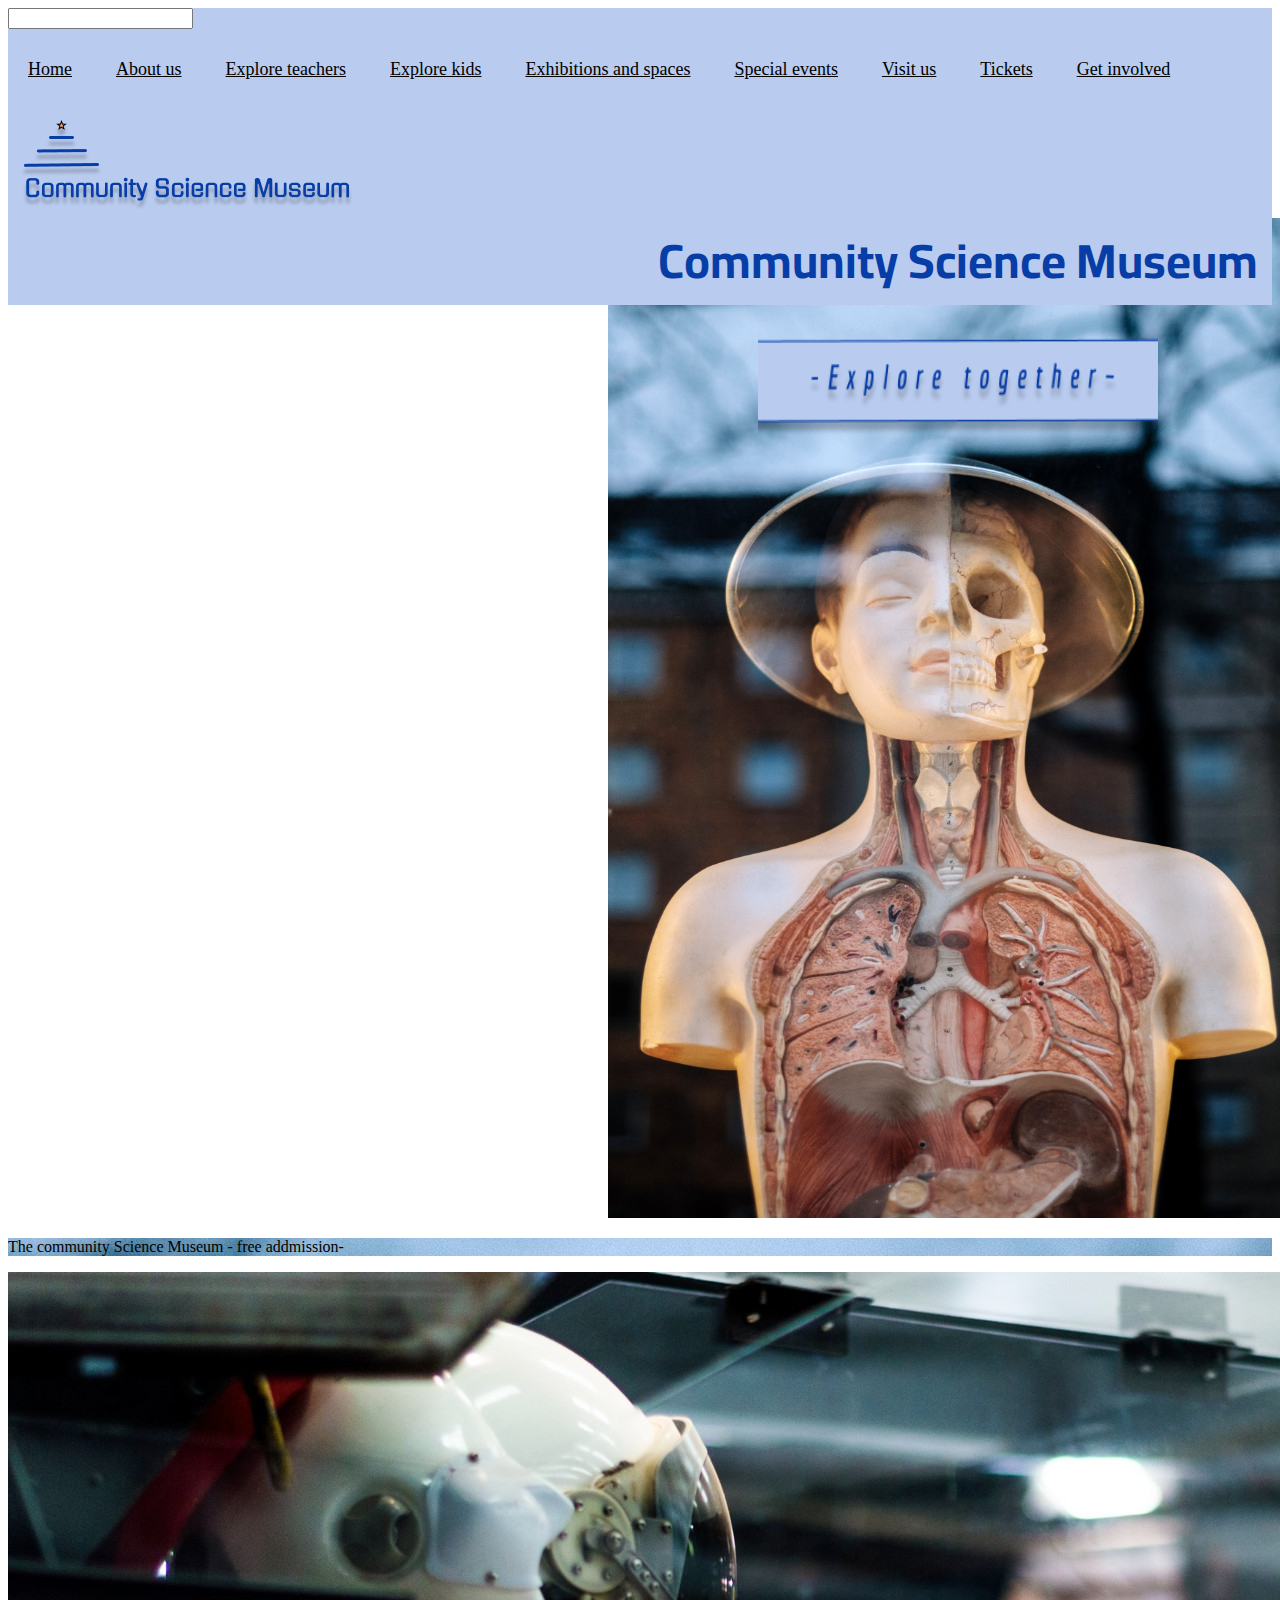
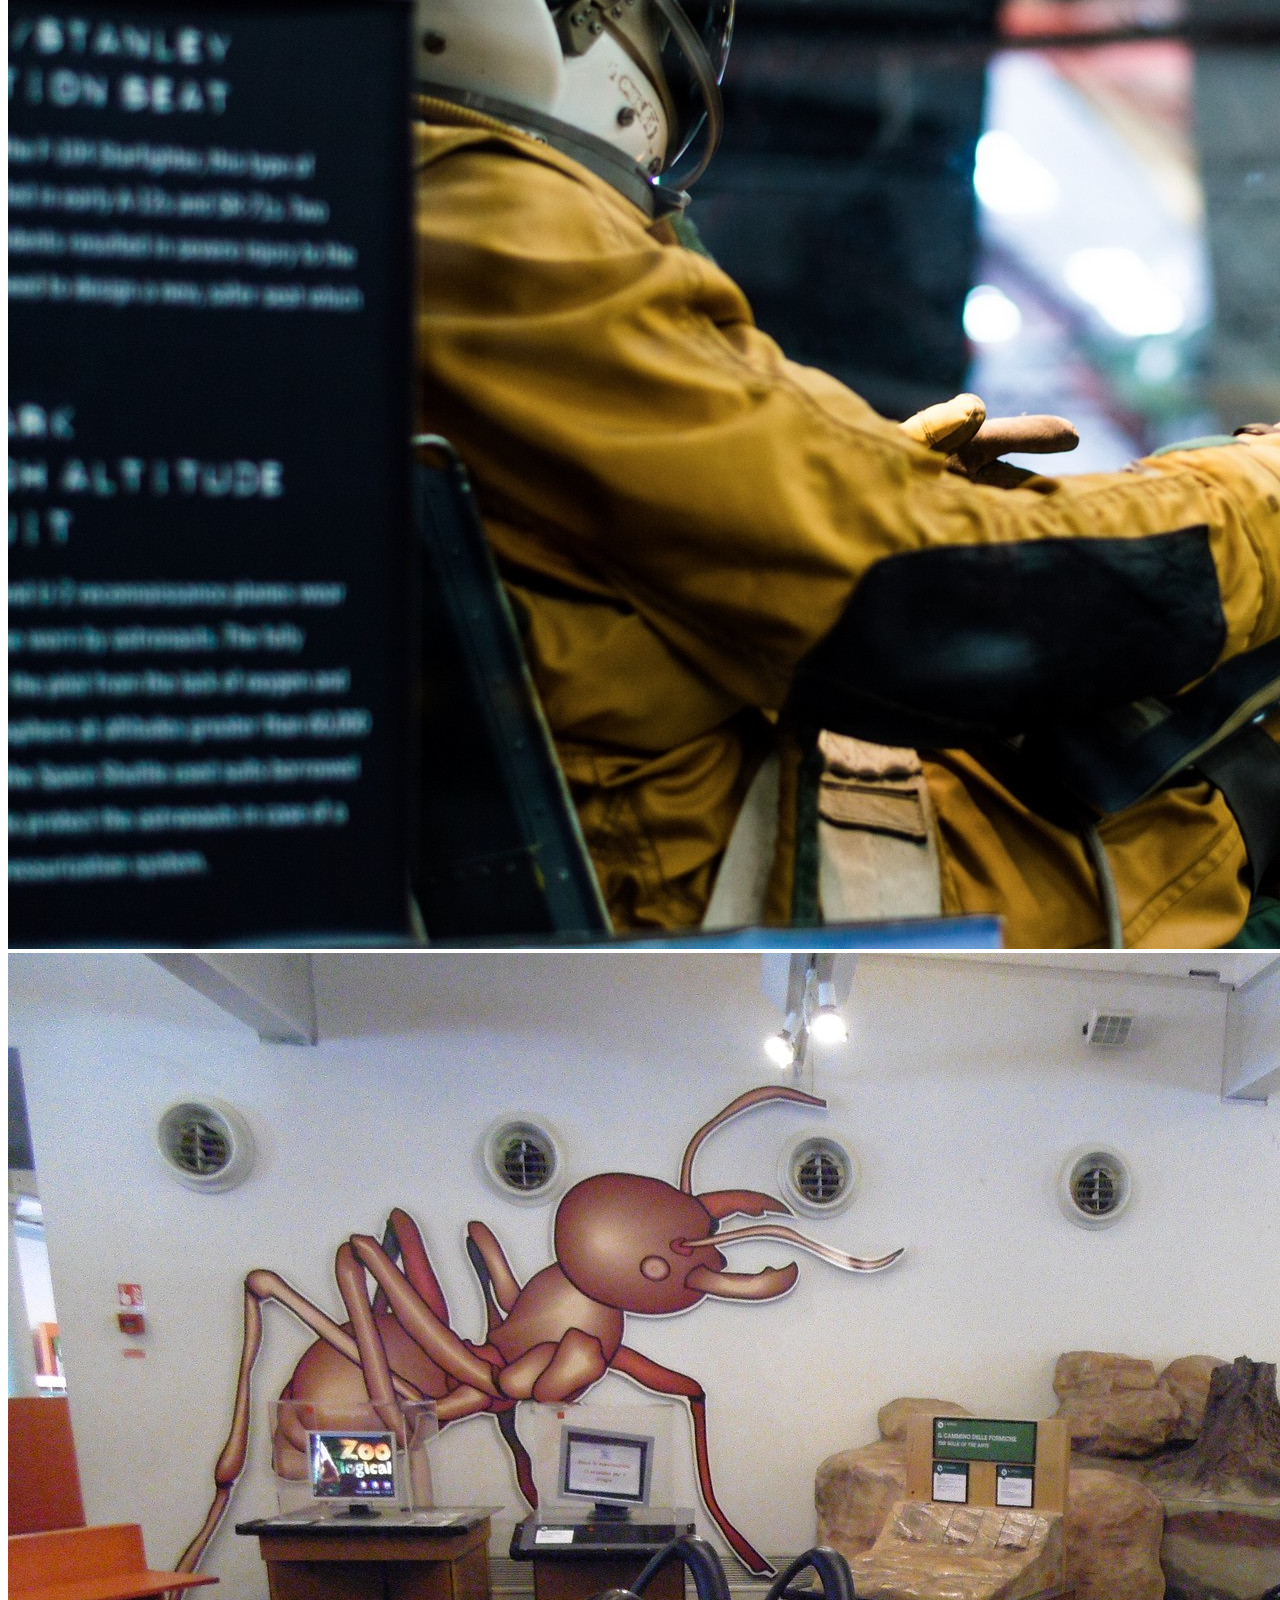
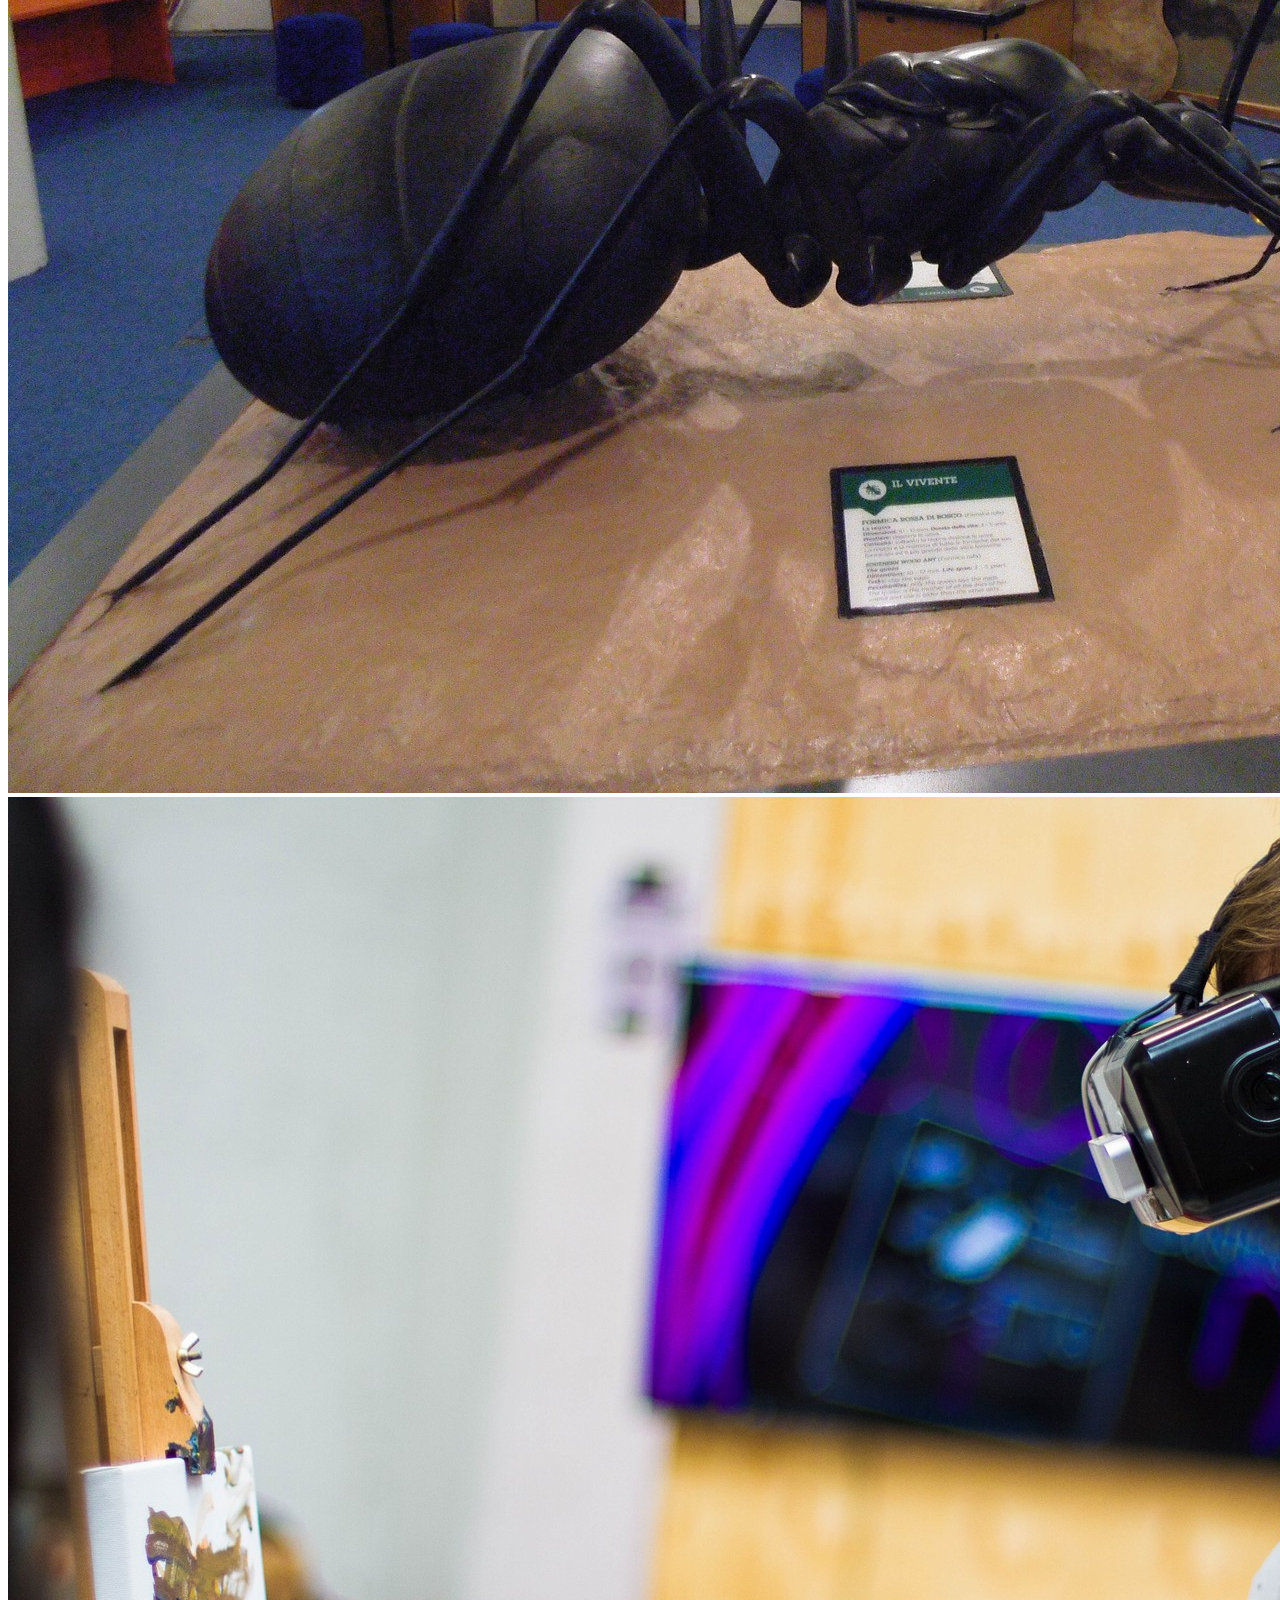
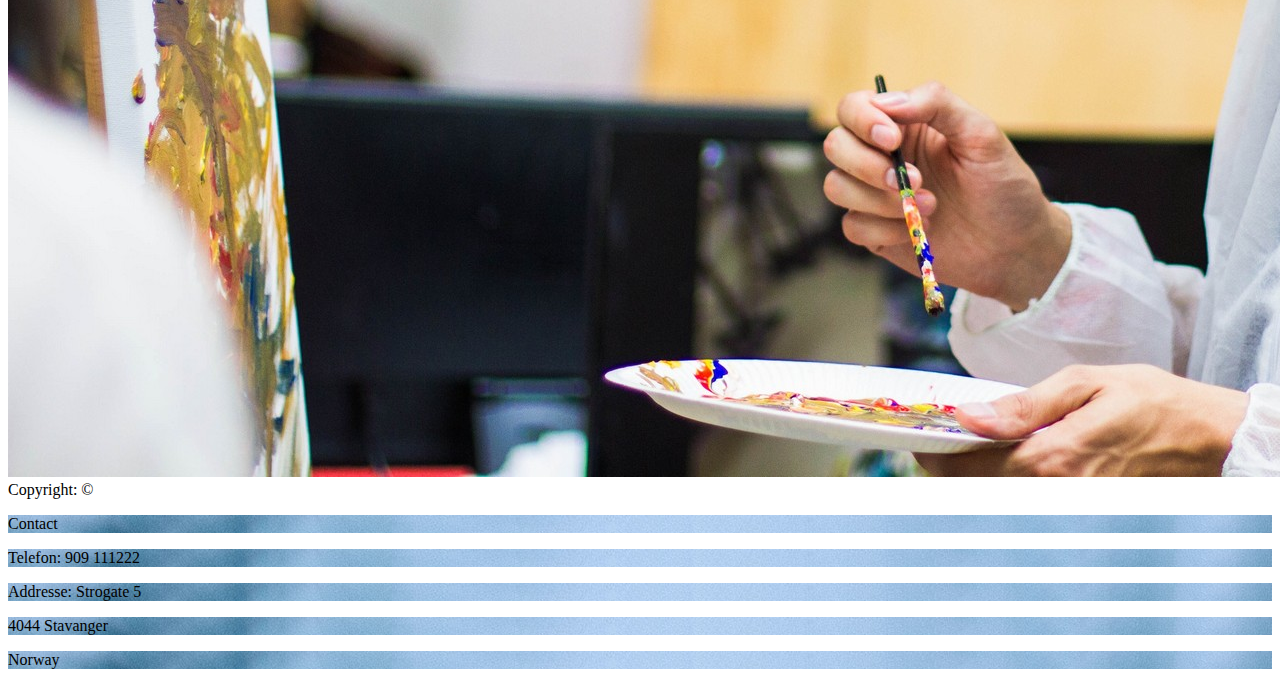
==== index.html @ 62e26b8c "clone to main" ====
<!DOCTYPE html>
<html lang="en">
<head>
    <meta charset="UTF-8"/>
    <meta http-equiv="X-UA-Compatible" content="IE=edge"/>
    <meta name="viewport" content="width=device-width, initial-scale=1.0"/>
    <meta name="discription" content="get information about The community Science Museum"/>
    <link href="css/styles.css" rel="stylesheet"/>
    <link rel="preconnect" href="https://fonts.googleapis.com">
    <link rel="preconnect" href="https://fonts.gstatic.com" crossorigin>
    <link href="https://fonts.googleapis.com/css2?family=Cairo&display=swap" rel="stylesheet">
    
    
    <title>The Community Science Museum</title>
</head>
<body>
    <header>
        <input type="checbox" id menu= "checkbox"/>
        <label for="menu-checkbox" class="hamburger-icon"> <i class="fas fa-bars"></i></label>
        <a href="index.html"></a>
        <nav> 
            <a href="index.html" class="active">Home</a>
            <a href="about.html">About us</a>
            <a href="explore teachers.html">Explore teachers</a>
            <a href="explore kids.html">Explore kids</a>
            <a href="exhibitions.html">Exhibitions and spaces</a>
            <a href="Special events.html">Special events</a>
            <a href="visit.html">Visit us</a>
            <a href="tickets.html">Tickets</a>
            <a href="get involved.html">Get involved</a>
        </nav>    
            <img src="icons/logo text A.png" alt="logo of the museum" class="logo"/>
            <h1>Community Science Museum</h1>
            <img src="icons/eksplore together.png" alt="label with text: Explore together"  class="explore"/>
    </header>
    <main>
        <div class="introductin">
            <img src= "images/homepage.jpg" alt="Scientistic picture of the face and the lungs" class="scientistic"/>
            <p>The community Science Museum - free addmission-</p>
            <img src="images/andrew-ruiz-348421.jpg" alt="sitting astronaut in yellow clothes" class="astronaut"/>
            <img src="images/exhibiton maur.jpg" alt="exhibition of gigant ants" class="maur"/>
            <img src="images/billetto-editorial-334686.jpg" alt="a boy using vr glasses" class="glasses"/>
        </div>
    </main>
    <footer>
            Copyright: &copy;
            <p>Contact</p>
            <p>Telefon: 909 111222</p>
            <p>Addresse: Strogate 5</p>
            <p>4044 Stavanger</p>
            <p>Norway</p>
    </footer>
    
</body>
</html>
---- css/styles.css ----
@font-face {
    font-family: 'Source Serif Pro', serif;
    src: url("fonts/fonts.gstatic.com");
    font-family: 'Cairo', sans-serif;
    src: url("fonts.googleapis.com");
}

h1 {
        font-family: Cairo, Cambria, Cochin, Georgia, Times, 'Times New Roman', sans-serif;
        font-size: 3em;
        color: #073DA7;
        background-color: rgb(185, 203, 238);
        position: relative center;
        margin-top: 0px;
        padding-left: 650px;
        padding-bottom:0px;
}
.explore {
    width: 400px;
    height: 100px;
    margin-top: 0px;
    padding-left: 750px;
    padding-top: 0px;
}

body {
    font-family: source serif pro serif, Georgia, 'Times New Roman', Times, serif;
    font-size: 1 em;
    color: black;
}

.logo {
   margin-bottom:0px;
   background-color:rgb(185, 203, 238);
    
}

#menu-checkbox:checked ~ nav {
    display: block;
}

header {
    position: relative;
    background-color:rgb(185, 203, 238); 
    height: 210px;
    
}


nav {
    position:absolute;
    background-color:rgb(185, 203, 238);
    color:black;
    padding-right: 20px;

}
nav a {
    display: block;
    color:black;
    margin: 30px 20px 30px 20px;
    font-size:large;
   

}
@media  (min-width: 600px) {
    nav{
        display: block;
        position: static;
    }
}
.hamburger-icon {
    display:none;
}
nav a {
    display: inline-block;
}
 
.scientistic {
    background-image:url("../images/homepage.jpg");
    background-repeat: no-repeat;
    width: 700px;
    height: 1000px;
    margin-top: 0px;
    margin-left: 600px;
    
}
p {
    background-image:url("../images/homepage.jpg");
    position: center;
}
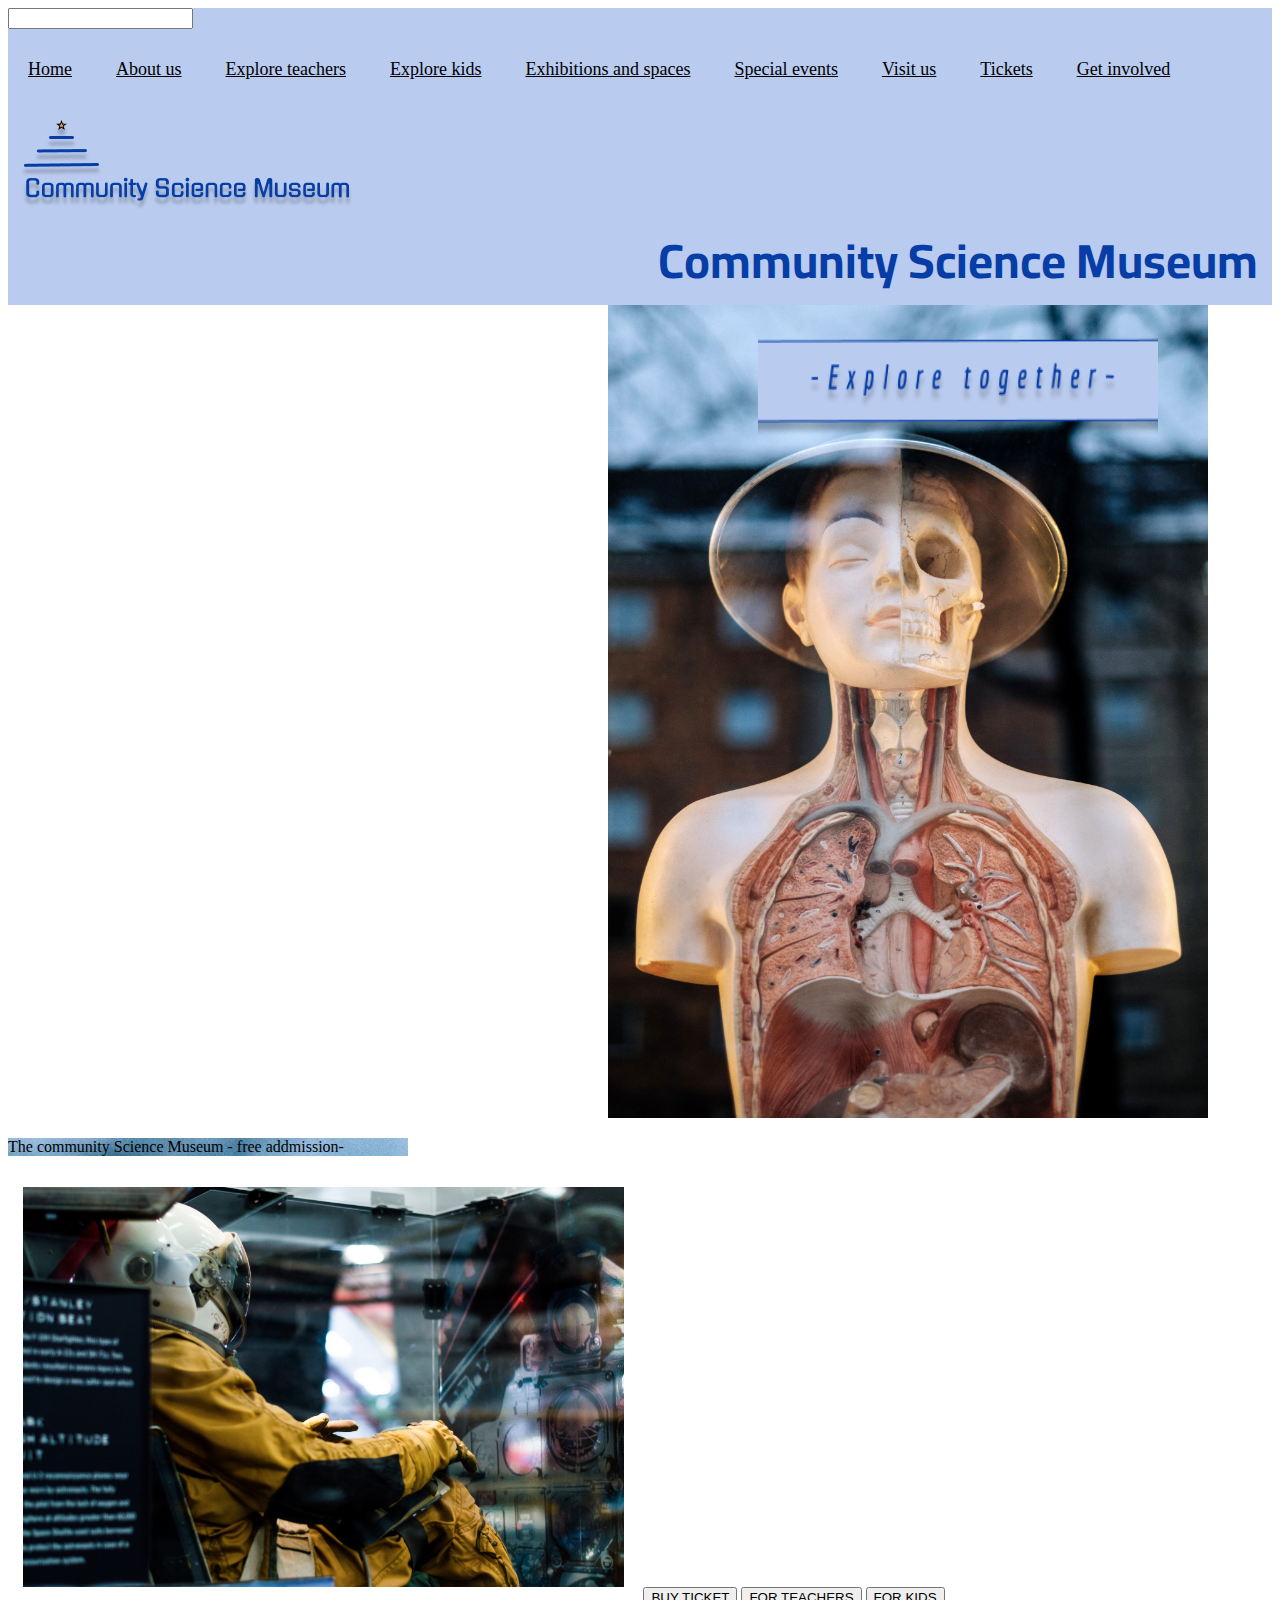
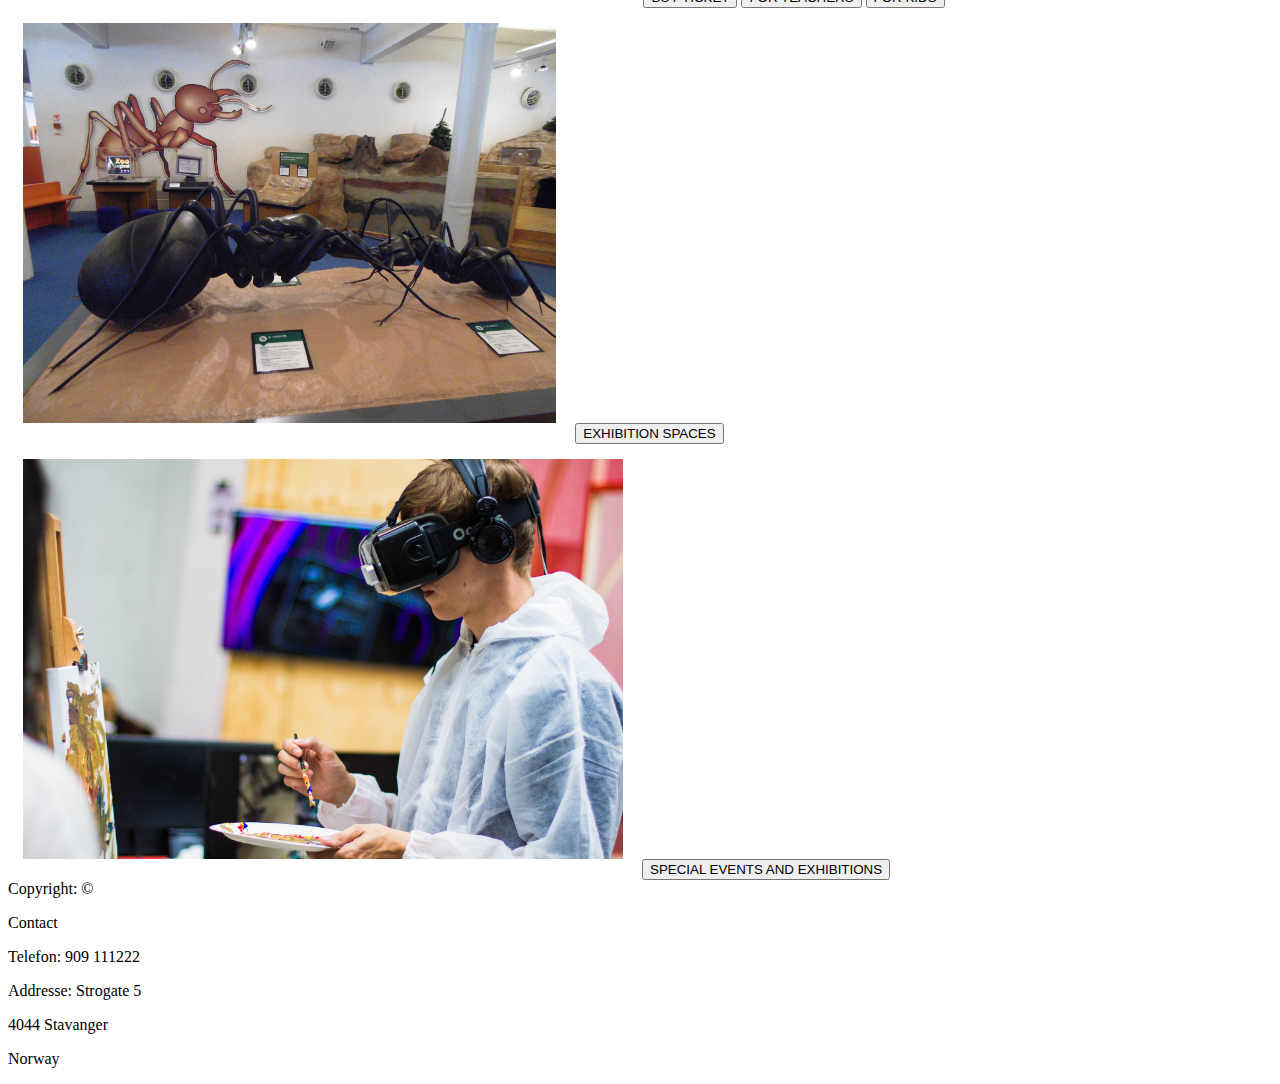
==== commit 5011f7d0: "clone to main" ====
--- a/index.html
+++ b/index.html
@@ -38,17 +38,22 @@
             <img src= "images/homepage.jpg" alt="Scientistic picture of the face and the lungs" class="scientistic"/>
             <p>The community Science Museum - free addmission-</p>
             <img src="images/andrew-ruiz-348421.jpg" alt="sitting astronaut in yellow clothes" class="astronaut"/>
+            <button class="cta">BUY TICKET</button>
+            <button class="cta">FOR TEACHERS</button>
+            <button class="cta">FOR KIDS</button>
             <img src="images/exhibiton maur.jpg" alt="exhibition of gigant ants" class="maur"/>
+            <button class="cta">EXHIBITION SPACES</button>
             <img src="images/billetto-editorial-334686.jpg" alt="a boy using vr glasses" class="glasses"/>
+            <button class="cta">SPECIAL EVENTS AND EXHIBITIONS</button>
         </div>
     </main>
-    <footer>
+    <footer >
             Copyright: &copy;
-            <p>Contact</p>
-            <p>Telefon: 909 111222</p>
-            <p>Addresse: Strogate 5</p>
-            <p>4044 Stavanger</p>
-            <p>Norway</p>
+            <p class="footer">Contact</p>
+            <p class="footer">Telefon: 909 111222</p>
+            <p class="footer">Addresse: Strogate 5</p>
+            <p class="footer">4044 Stavanger</p>
+            <p class="footer">Norway</p>
     </footer>
     
 </body>
--- a/css/styles.css
+++ b/css/styles.css
@@ -43,6 +43,7 @@
     position: relative;
     background-color:rgb(185, 203, 238); 
     height: 210px;
+    margin-bottom: 0%;
     
 }
 
@@ -75,16 +76,46 @@
     display: inline-block;
 }
  
-.scientistic {
+
+ .scientistic {
     background-image:url("../images/homepage.jpg");
     background-repeat: no-repeat;
-    width: 700px;
-    height: 1000px;
+    max-width: 600px;
+    max-height:900px;
     margin-top: 0px;
     margin-left: 600px;
     
 }
+
+
 p {
     background-image:url("../images/homepage.jpg");
-    position: center;
+    position:center;
+    max-width:400px;
+    max-height:700px;
+}
+
+.astronaut {
+    background-image:"../images/andrew-ruiz-348421.jpg";
+    max-height: 400px;
+    background-repeat: no-repeat;
+    margin: 15px;
+}
+
+.maur {
+    background-image:"../images/exhibiton maur.jpg";
+    max-height: 400px;
+    background-repeat: no-repeat;
+    margin: 15px;
+}
+
+
+.glasses {
+    background-image:"../images/billetto-editorial-334686.jpg";
+    max-height: 400px;
+    background-repeat: no-repeat;
+    margin: 15px;
+}
+.footer{
+    background-image: none;
 }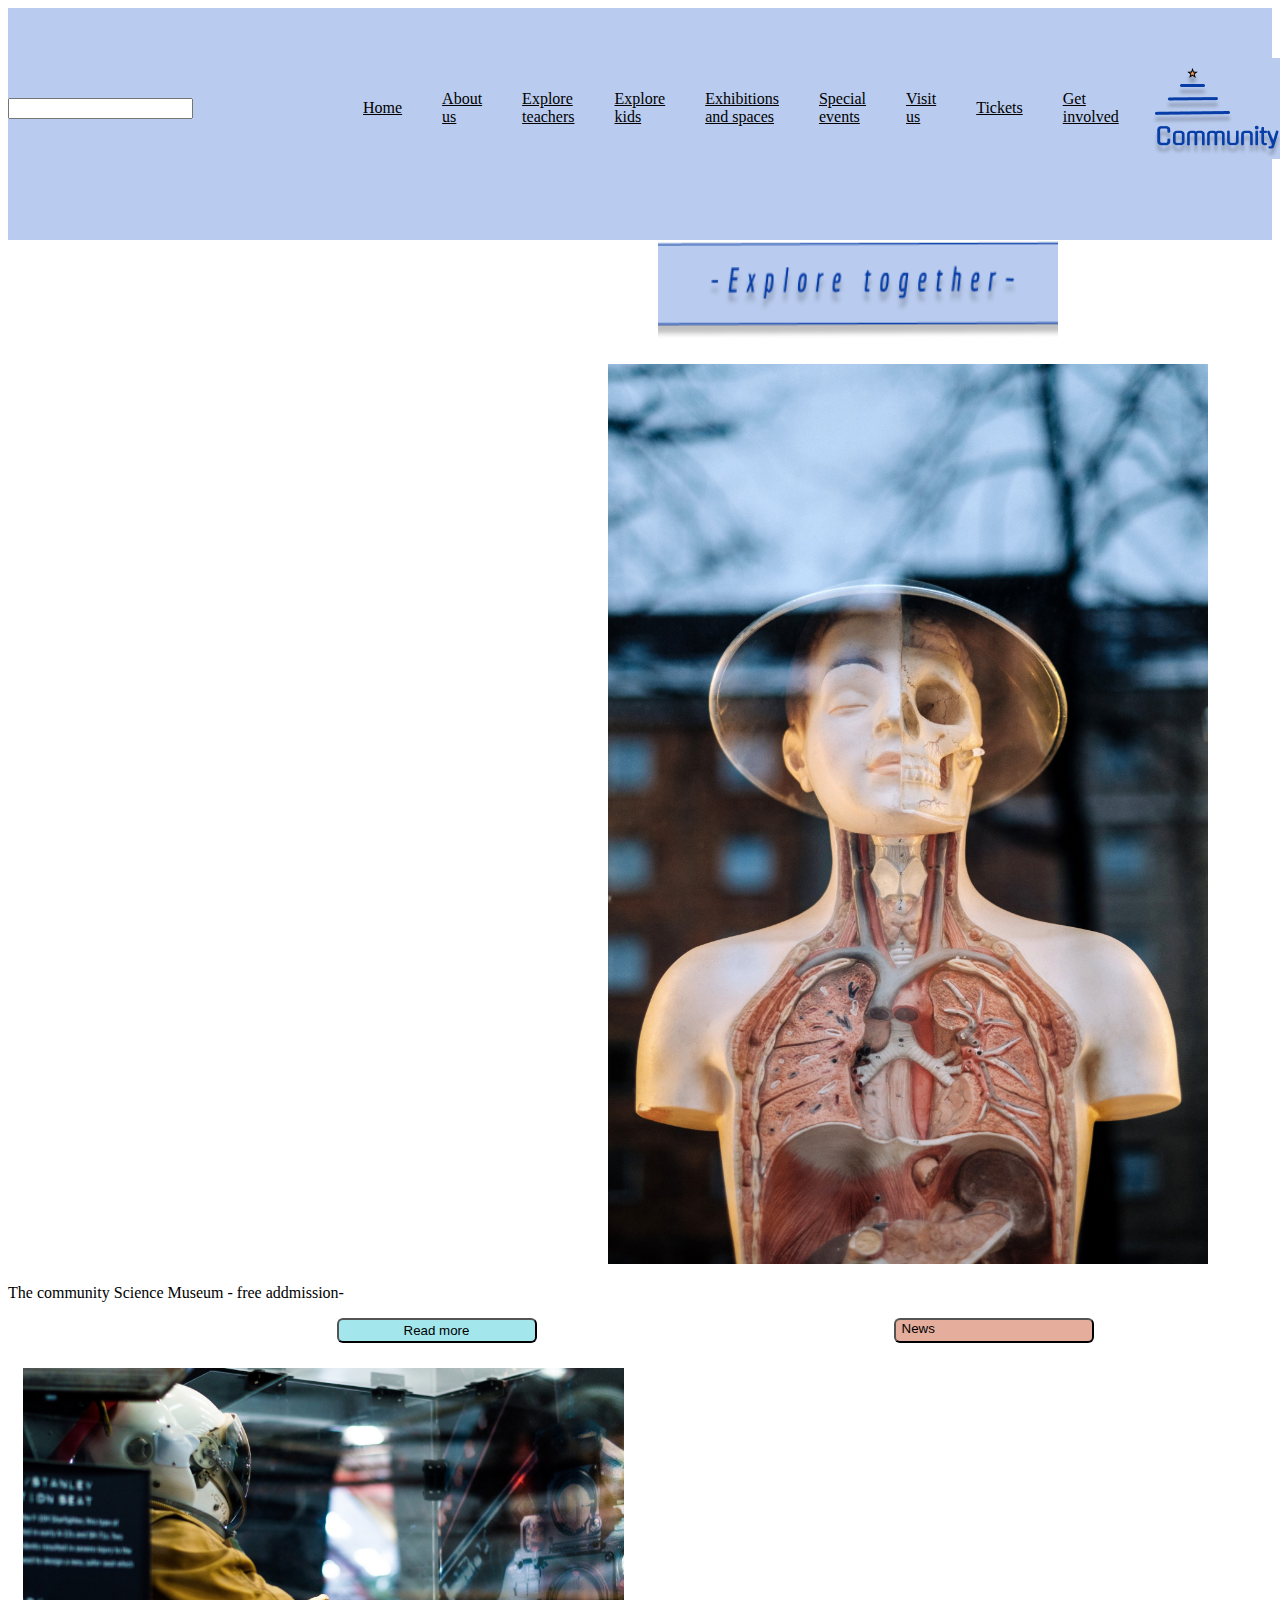
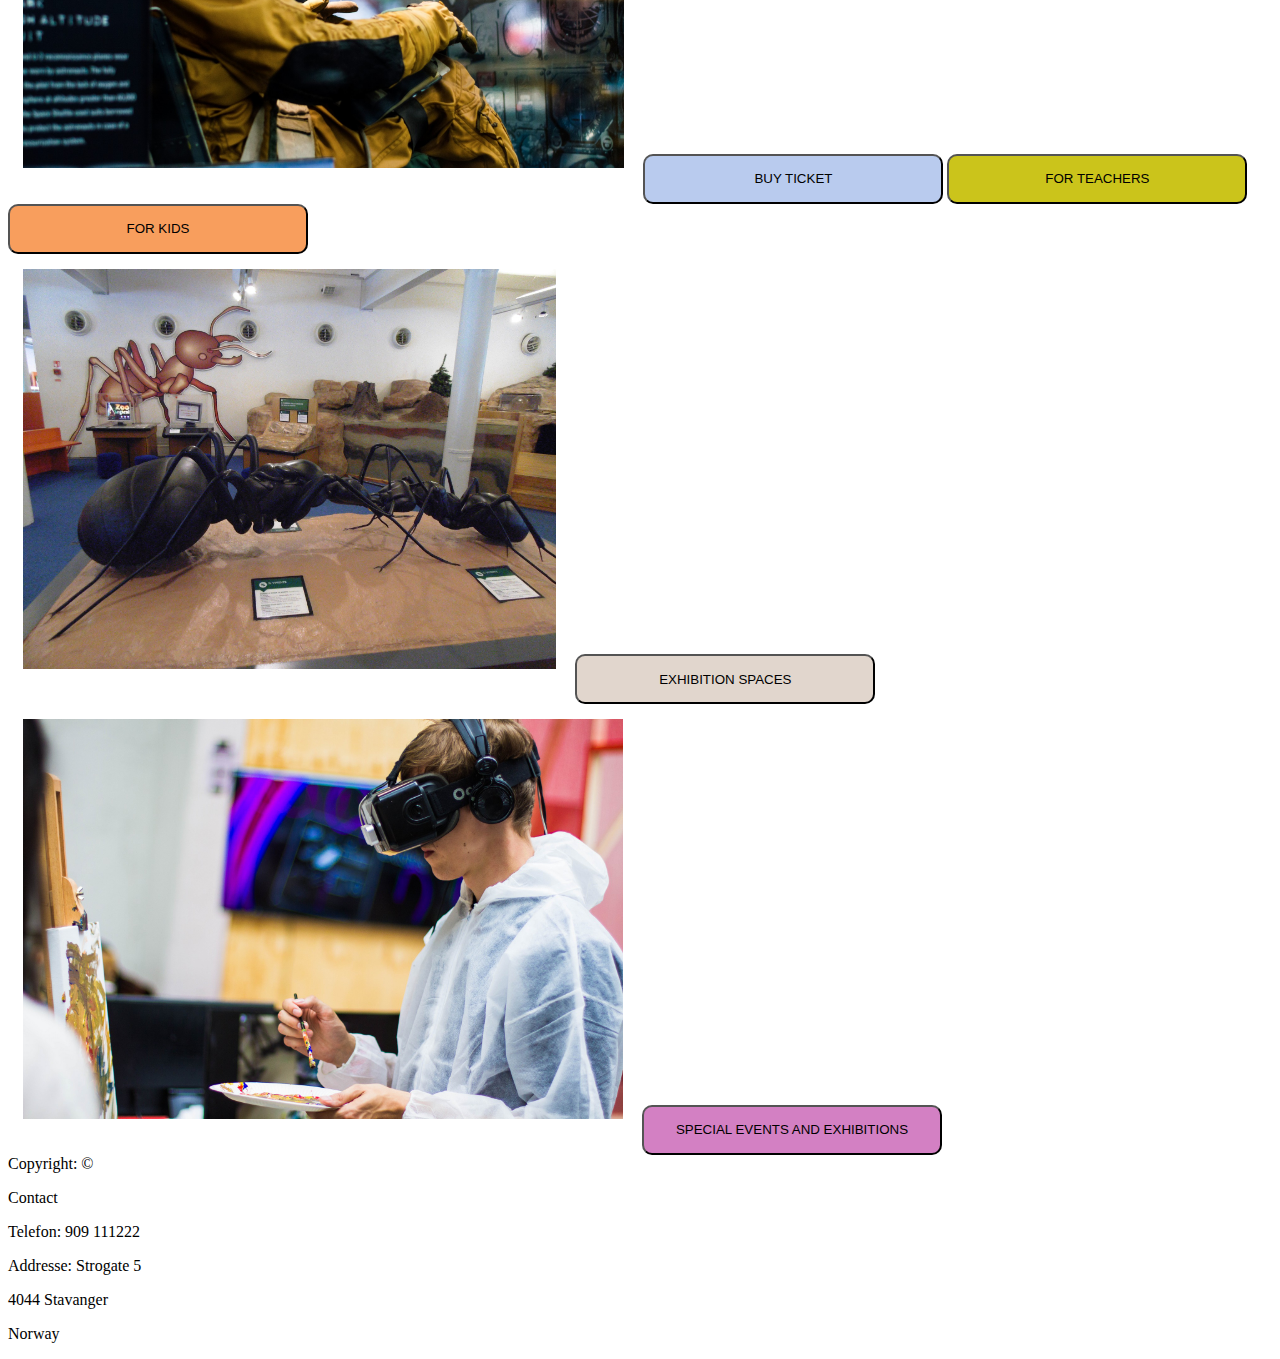
==== commit dbea27e7: "clone to main" ====
--- a/index.html
+++ b/index.html
@@ -9,8 +9,6 @@
     <link rel="preconnect" href="https://fonts.googleapis.com">
     <link rel="preconnect" href="https://fonts.gstatic.com" crossorigin>
     <link href="https://fonts.googleapis.com/css2?family=Cairo&display=swap" rel="stylesheet">
-    
-    
     <title>The Community Science Museum</title>
 </head>
 <body>
@@ -31,21 +29,33 @@
         </nav>    
             <img src="icons/logo text A.png" alt="logo of the museum" class="logo"/>
             <h1>Community Science Museum</h1>
-            <img src="icons/eksplore together.png" alt="label with text: Explore together"  class="explore"/>
     </header>
     <main>
-        <div class="introductin">
+        <section class="container">
+            <img src="icons/eksplore together.png" alt="label with text: Explore together"  class="explore"/>
+            <div class="item higher-item">
             <img src= "images/homepage.jpg" alt="Scientistic picture of the face and the lungs" class="scientistic"/>
             <p>The community Science Museum - free addmission-</p>
-            <img src="images/andrew-ruiz-348421.jpg" alt="sitting astronaut in yellow clothes" class="astronaut"/>
-            <button class="cta">BUY TICKET</button>
-            <button class="cta">FOR TEACHERS</button>
-            <button class="cta">FOR KIDS</button>
-            <img src="images/exhibiton maur.jpg" alt="exhibition of gigant ants" class="maur"/>
-            <button class="cta">EXHIBITION SPACES</button>
-            <img src="images/billetto-editorial-334686.jpg" alt="a boy using vr glasses" class="glasses"/>
-            <button class="cta">SPECIAL EVENTS AND EXHIBITIONS</button>
-        </div>
+        <nav>
+            <button a href="about.html" class="read-button">Read more</button>
+            <button a href="Special events.html"class="news-button">News</button>
+        </nav>
+            </div>
+            <div class="item">
+                <img src="images/andrew-ruiz-348421.jpg" alt="sitting astronaut in yellow clothes" class="astronaut"/>
+                <button class="ticket-button">BUY TICKET</button>
+                <button class="teacher-button">FOR TEACHERS</button>
+                <button class="kids-button">FOR KIDS</button>
+            </div>
+            <div class="item">
+                <img src="images/exhibiton maur.jpg" alt="exhibition of gigant ants" class="maur"/>
+                <button class="exhibition-button">EXHIBITION SPACES</button>
+            </div>
+            <div class="item">
+                <img src="images/billetto-editorial-334686.jpg" alt="a boy using vr glasses" class="glasses"/>
+                <button class="events-button">SPECIAL EVENTS AND EXHIBITIONS</button>
+            </div>
+        </section>
     </main>
     <footer >
             Copyright: &copy;
--- a/css/styles.css
+++ b/css/styles.css
@@ -5,23 +5,7 @@
     src: url("fonts.googleapis.com");
 }
 
-h1 {
-        font-family: Cairo, Cambria, Cochin, Georgia, Times, 'Times New Roman', sans-serif;
-        font-size: 3em;
-        color: #073DA7;
-        background-color: rgb(185, 203, 238);
-        position: relative center;
-        margin-top: 0px;
-        padding-left: 650px;
-        padding-bottom:0px;
-}
-.explore {
-    width: 400px;
-    height: 100px;
-    margin-top: 0px;
-    padding-left: 750px;
-    padding-top: 0px;
-}
+
 
 body {
     font-family: source serif pro serif, Georgia, 'Times New Roman', Times, serif;
@@ -30,8 +14,8 @@
 }
 
 .logo {
-   margin-bottom:0px;
-   background-color:rgb(185, 203, 238);
+    margin-bottom:0px;
+    background-color:rgb(185, 203, 238);
     
 }
 
@@ -40,60 +24,86 @@
 }
 
 header {
-    position: relative;
+    
     background-color:rgb(185, 203, 238); 
-    height: 210px;
-    margin-bottom: 0%;
-    
+    height: 200px;
+    margin-bottom: 0px;
+    display:block flex;
+    align-items: center;
+    padding-bottom: 2em;
 }
 
 
 nav {
-    position:absolute;
-    background-color:rgb(185, 203, 238);
+    position: relative;
     color:black;
-    padding-right: 20px;
-
+    padding-left: 50px;
+    margin-left: 100px;
+    font-size:large bold;
+    
 }
 nav a {
-    display: block;
+    display: inline-block;
     color:black;
     margin: 30px 20px 30px 20px;
-    font-size:large;
-   
-
 }
 @media  (min-width: 600px) {
     nav{
-        display: block;
+        display: block flex;
         position: static;
+        justify-content: space-around;
+        align-items: center;
     }
 }
 .hamburger-icon {
     display:none;
+    
 }
-nav a {
-    display: inline-block;
+#check-box{
+    display: none;
 }
- 
 
- .scientistic {
-    background-image:url("../images/homepage.jpg");
+h1 {
+    font-family: Cairo, Cambria, Cochin, Georgia, Times, 'Times New Roman', sans-serif;
+    font-size: 3em;
+    color: #073DA7;
+    background-color: rgb(185, 203, 238);
+    position: relative center;
+    margin: 0px;
+    margin-bottom: 0px;
+    padding-left: 100px;
+    display:inline;
+
+}
+.explore {
+    width: 400px;
+    height: 100px;
+    margin-top: 0px;
+    margin-bottom: 0px;
+    padding-left: 650px;
+    padding-top: 0px;
+    padding-bottom: 20px;
+    align-items: center;
+   
+    
+    
+}
+
+.scientistic {
+    
     background-repeat: no-repeat;
     max-width: 600px;
     max-height:900px;
     margin-top: 0px;
     margin-left: 600px;
+    padding-top: 0%;
+}
+p {
+    font-size: xx-large bold;
+    position:center;
     
 }
 
-
-p {
-    background-image:url("../images/homepage.jpg");
-    position:center;
-    max-width:400px;
-    max-height:700px;
-}
 
 .astronaut {
     background-image:"../images/andrew-ruiz-348421.jpg";
@@ -118,4 +128,58 @@
 }
 .footer{
     background-image: none;
-}+}
+button {
+    width: 300px;
+    height: 50px;
+    border-radius:10px;
+}
+.ticket-button {
+    background-color:#B9CBEE;
+}
+.teacher-button {
+    background-color:#CBC41B;
+}
+.kids-button {
+    background-color:#F89E5D;
+}
+.exhibition-button {
+    background-color:#E1D6CD;
+}
+.events-button {
+    background-color:#D380C3;
+}
+.news-button {
+    display:flex;
+    background-color:#E4AD9C;
+    width:200px;
+    height:25px;
+    border-radius: 6px;
+}
+.read-button {
+    background-color:#A3E6EC;
+    width:200px;
+    height:25px;
+    border-radius: 6px;
+}
+
+.wrapper {
+    display: grid;
+    grid-template-columns:  1fr  2fr 2fr;
+}
+.itme {
+    flex-direction: column;
+    align-items:center;
+    justify-content: space-between;
+    flex-wrap: nowrap;
+    flex-grow: unset;
+    margin-left: 0px;
+    margin-right: 0px;
+    margin-top: 10px;
+    margin-bottom: 10px;
+}
+.higher-item {
+    margin-top: 0px;
+    margin-bottom:10px;
+    padding-top: 0%;
+}
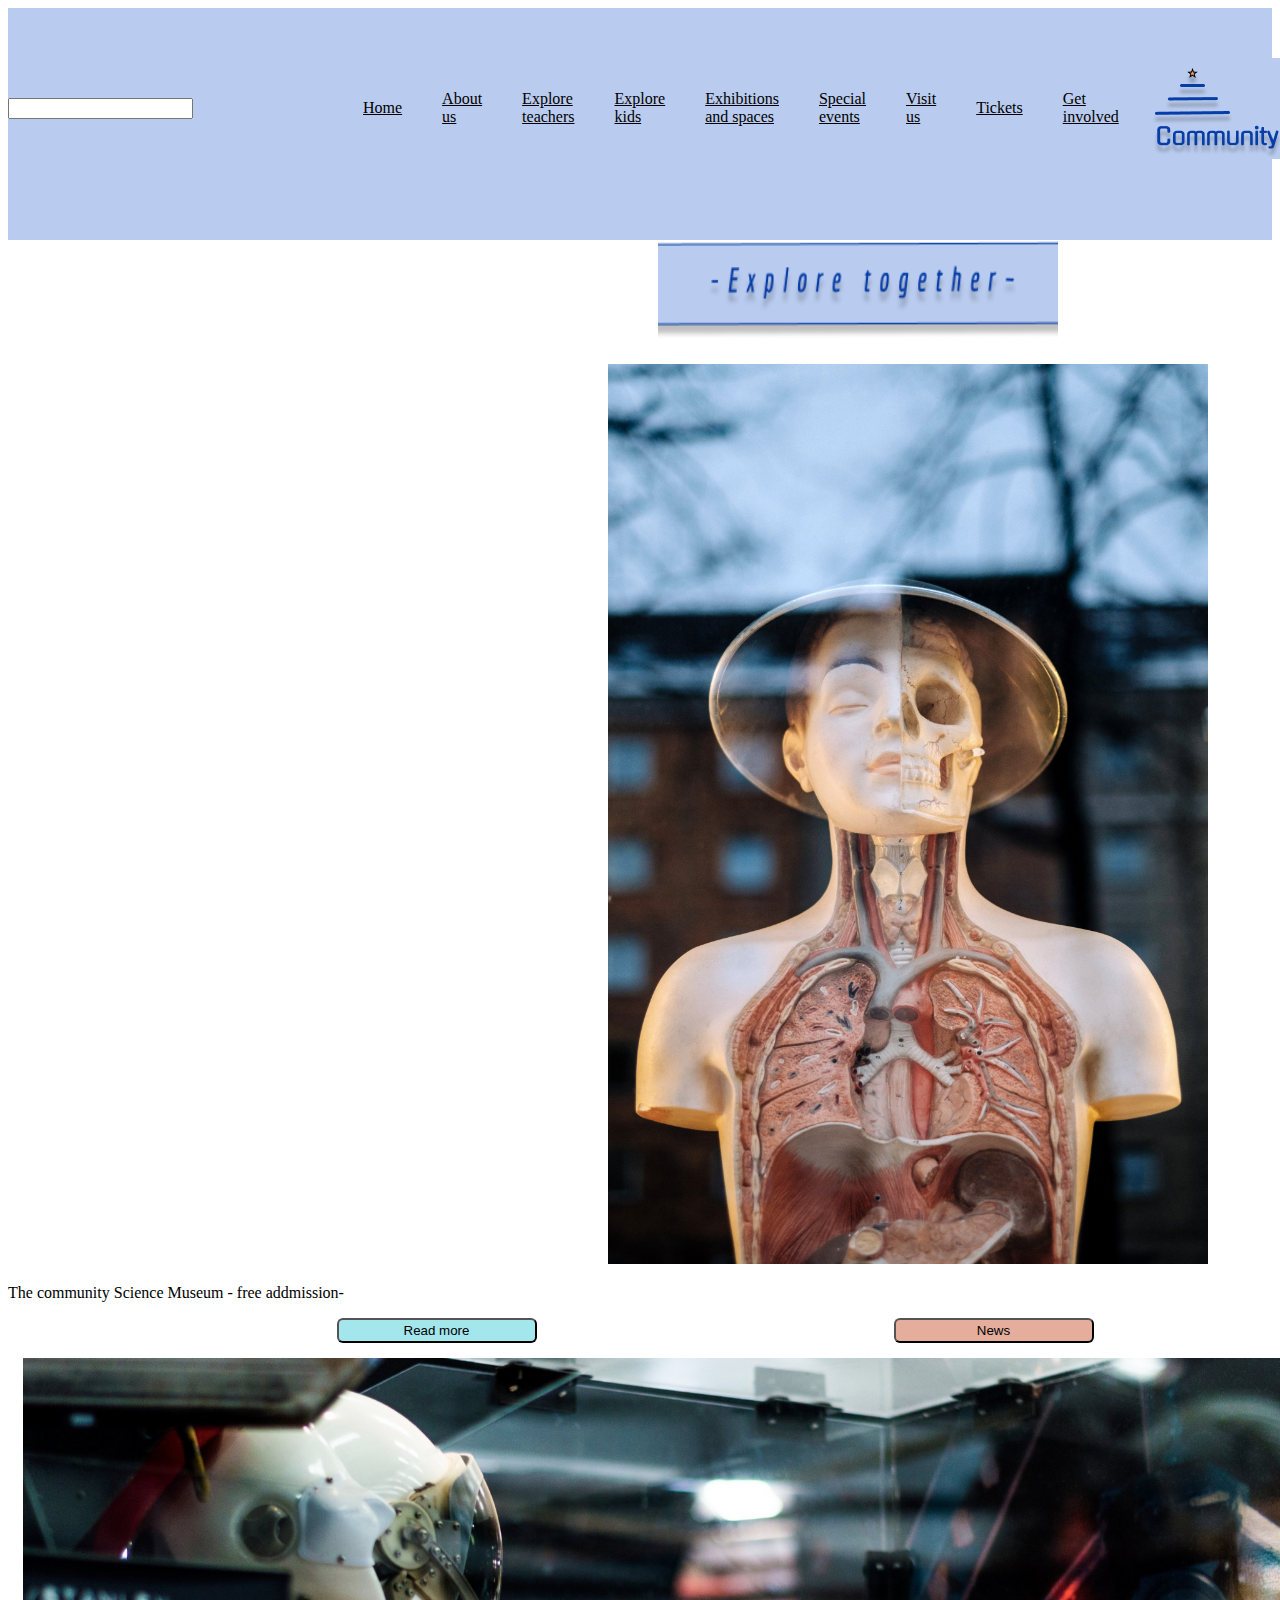
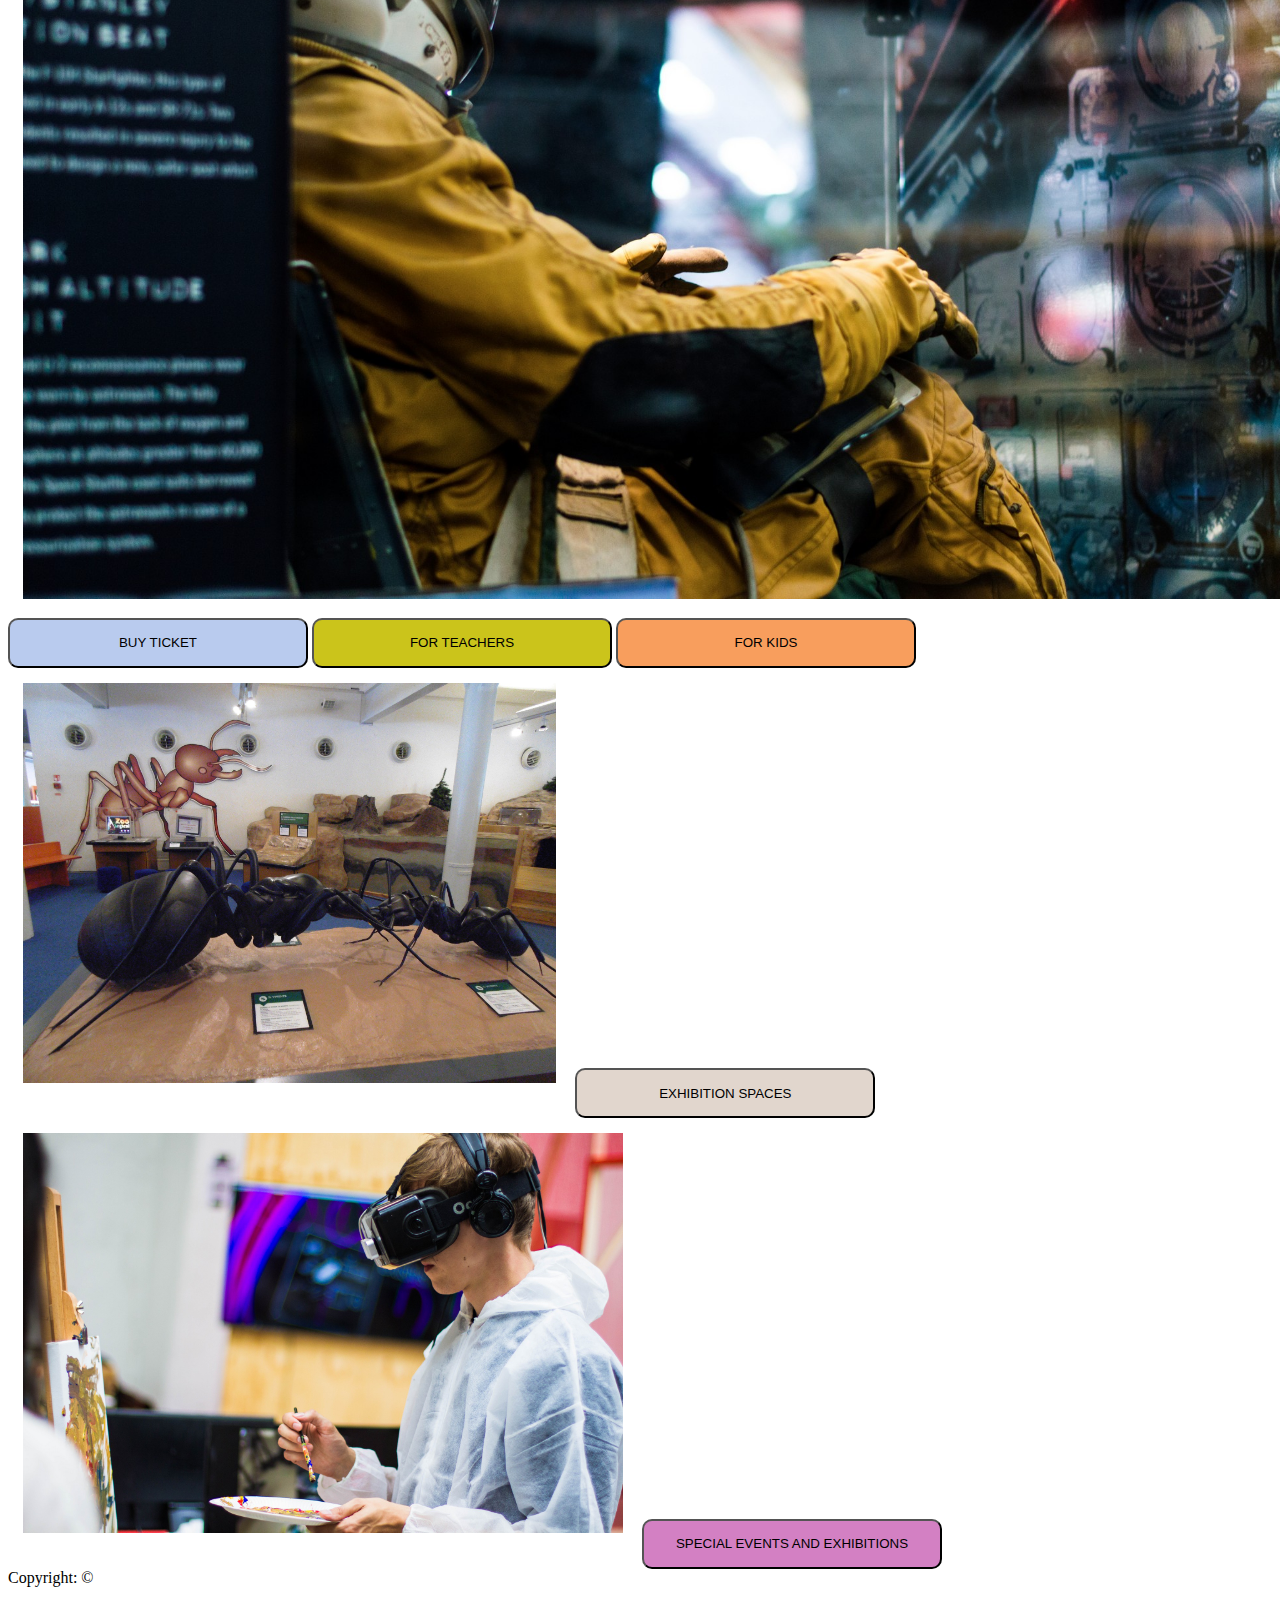
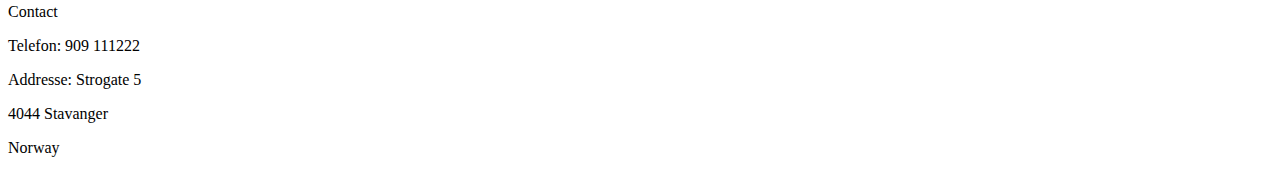
==== commit 7715393f: "clone to main" ====
--- a/index.html
+++ b/index.html
@@ -33,7 +33,7 @@
     <main>
         <section class="container">
             <img src="icons/eksplore together.png" alt="label with text: Explore together"  class="explore"/>
-            <div class="item higher-item">
+            <div class="item">
             <img src= "images/homepage.jpg" alt="Scientistic picture of the face and the lungs" class="scientistic"/>
             <p>The community Science Museum - free addmission-</p>
         <nav>
--- a/css/styles.css
+++ b/css/styles.css
@@ -84,35 +84,32 @@
     padding-top: 0px;
     padding-bottom: 20px;
     align-items: center;
-   
-    
-    
 }
 
+
 .scientistic {
-    
+    width: 600px;
+    height: 900px;
     background-repeat: no-repeat;
-    max-width: 600px;
-    max-height:900px;
     margin-top: 0px;
     margin-left: 600px;
     padding-top: 0%;
-}
-p {
-    font-size: xx-large bold;
-    position:center;
-    
 }
 
 
 .astronaut {
     background-image:"../images/andrew-ruiz-348421.jpg";
-    max-height: 400px;
+    background-size: cover;
+    background-repeat: no-repeat;
+    max-height:min-content;
+    width: 100%;
     background-repeat: no-repeat;
     margin: 15px;
 }
 
 .maur {
+    background-size: cover;
+    background-repeat: no-repeat;
     background-image:"../images/exhibiton maur.jpg";
     max-height: 400px;
     background-repeat: no-repeat;
@@ -121,6 +118,8 @@
 
 
 .glasses {
+    background-size: cover;
+    background-repeat: no-repeat;
     background-image:"../images/billetto-editorial-334686.jpg";
     max-height: 400px;
     background-repeat: no-repeat;
@@ -133,6 +132,7 @@
     width: 300px;
     height: 50px;
     border-radius:10px;
+    
 }
 .ticket-button {
     background-color:#B9CBEE;
@@ -150,13 +150,14 @@
     background-color:#D380C3;
 }
 .news-button {
-    display:flex;
+    text-align:center;
     background-color:#E4AD9C;
     width:200px;
     height:25px;
-    border-radius: 6px;
+    border-radius:6px;
 }
 .read-button {
+    text-align: center;
     background-color:#A3E6EC;
     width:200px;
     height:25px;
@@ -170,9 +171,9 @@
 .itme {
     flex-direction: column;
     align-items:center;
-    justify-content: space-between;
-    flex-wrap: nowrap;
-    flex-grow: unset;
+    justify-content:space-between;
+    flex-wrap:nowrap;
+    flex-grow:unset;
     margin-left: 0px;
     margin-right: 0px;
     margin-top: 10px;
@@ -183,3 +184,16 @@
     margin-bottom:10px;
     padding-top: 0%;
 }
+.museum {
+    height: 300px;
+    min-width: 100%;
+}
+
+
+h2 {
+    background-color:#D380C3;
+    color:black;
+}
+
+   
+    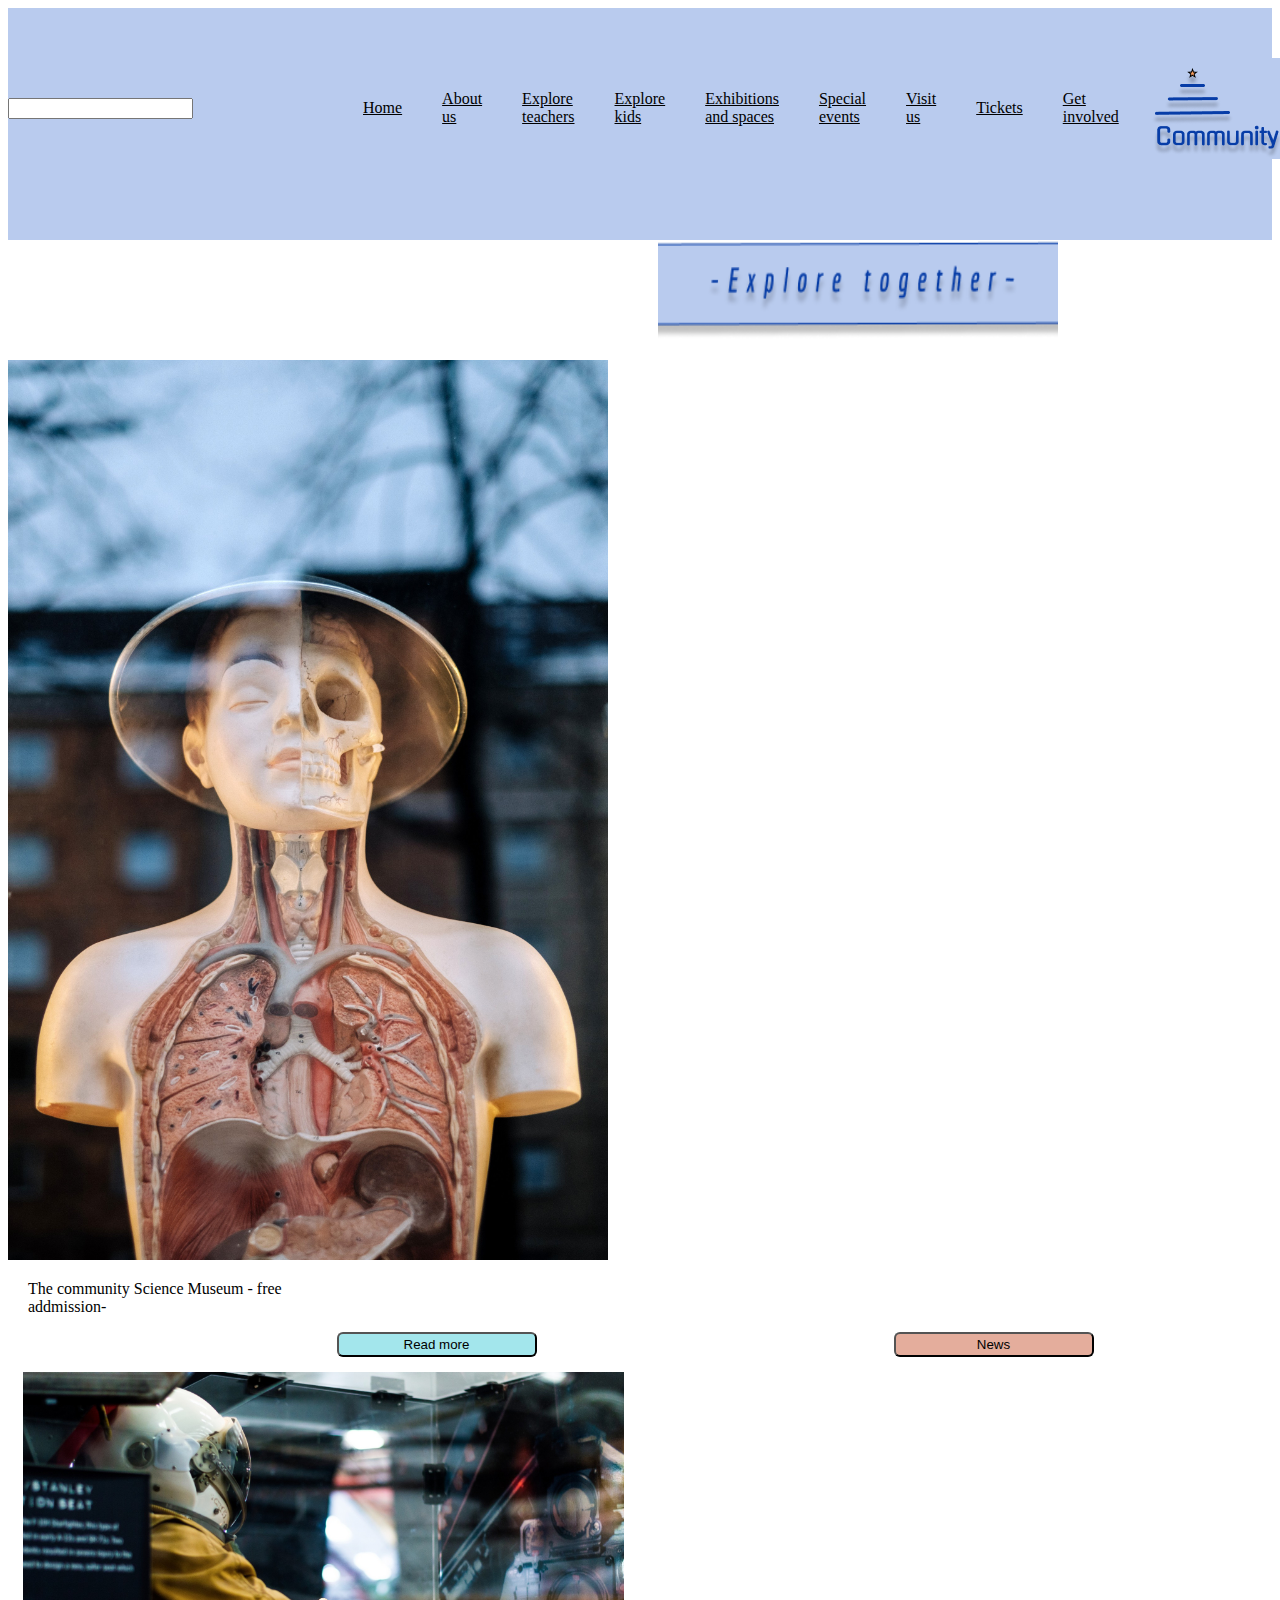
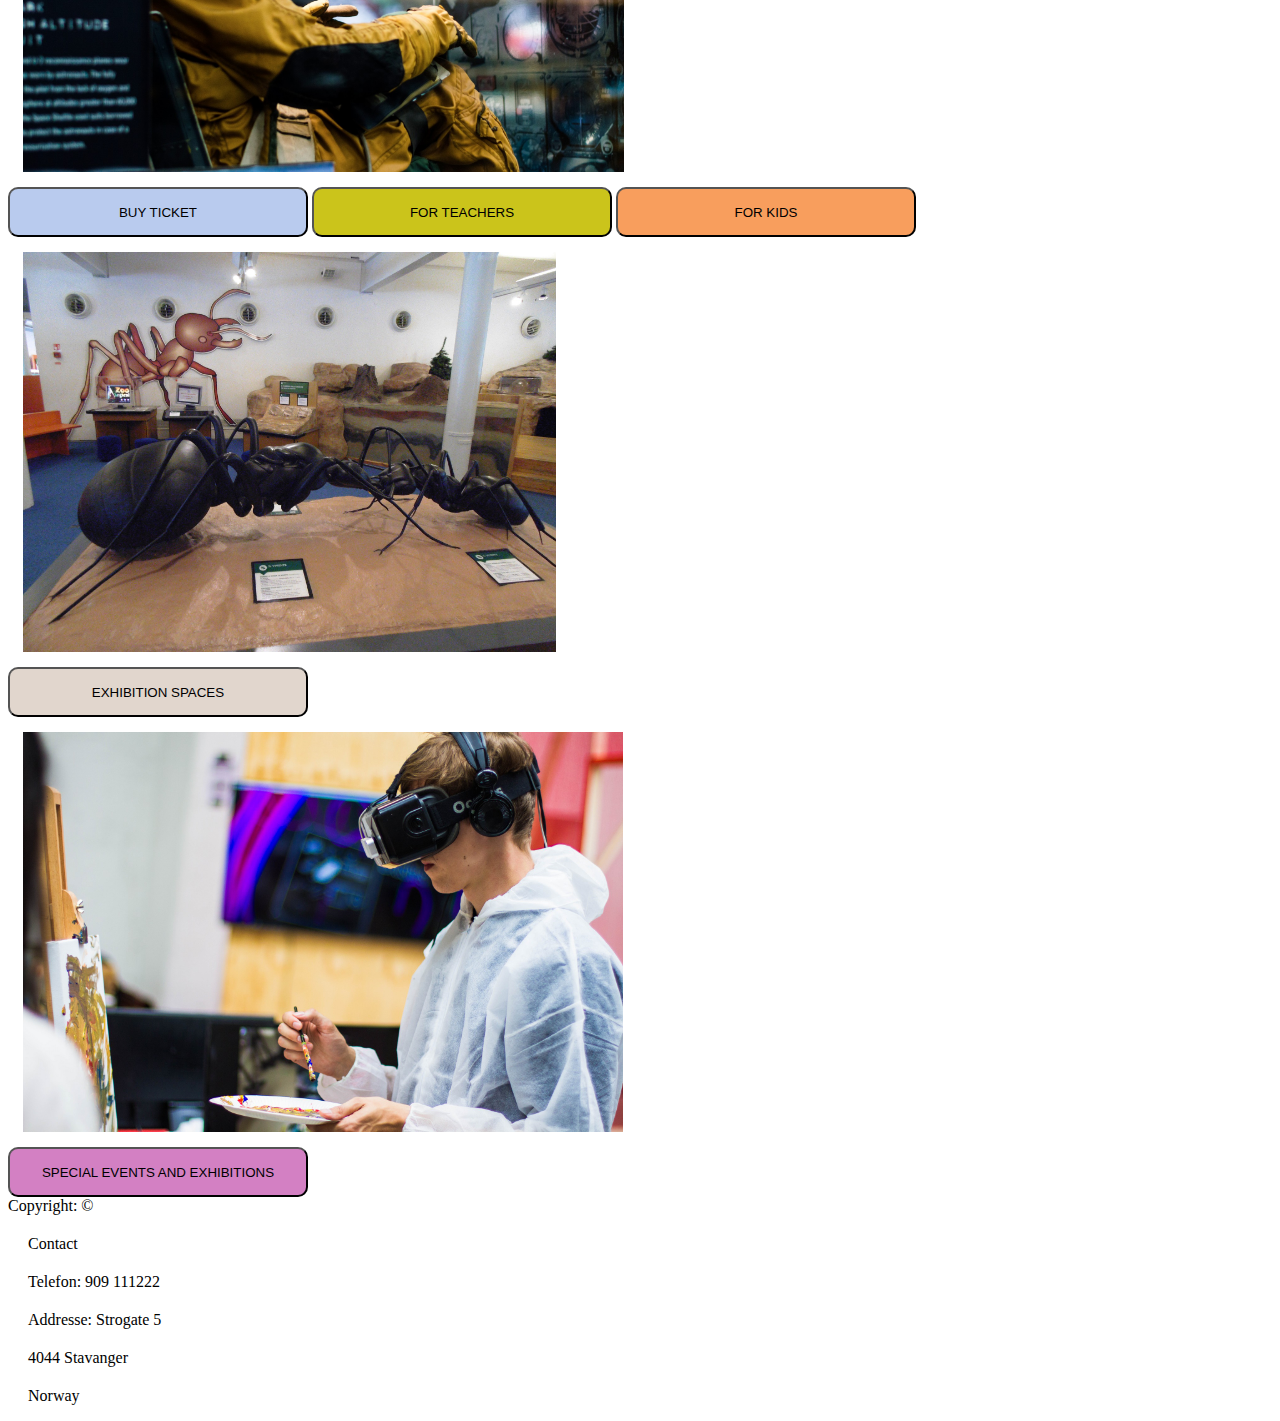
==== commit 9e9e75f0: "clone to main" ====
--- a/index.html
+++ b/index.html
@@ -33,7 +33,7 @@
     <main>
         <section class="container">
             <img src="icons/eksplore together.png" alt="label with text: Explore together"  class="explore"/>
-            <div class="item">
+            <div class="item1">
             <img src= "images/homepage.jpg" alt="Scientistic picture of the face and the lungs" class="scientistic"/>
             <p>The community Science Museum - free addmission-</p>
         <nav>
@@ -41,17 +41,17 @@
             <button a href="Special events.html"class="news-button">News</button>
         </nav>
             </div>
-            <div class="item">
+            <div class="item2">
                 <img src="images/andrew-ruiz-348421.jpg" alt="sitting astronaut in yellow clothes" class="astronaut"/>
                 <button class="ticket-button">BUY TICKET</button>
                 <button class="teacher-button">FOR TEACHERS</button>
                 <button class="kids-button">FOR KIDS</button>
             </div>
-            <div class="item">
+            <div class="item3">
                 <img src="images/exhibiton maur.jpg" alt="exhibition of gigant ants" class="maur"/>
                 <button class="exhibition-button">EXHIBITION SPACES</button>
             </div>
-            <div class="item">
+            <div class="item4">
                 <img src="images/billetto-editorial-334686.jpg" alt="a boy using vr glasses" class="glasses"/>
                 <button class="events-button">SPECIAL EVENTS AND EXHIBITIONS</button>
             </div>
--- a/css/styles.css
+++ b/css/styles.css
@@ -11,6 +11,7 @@
     font-family: source serif pro serif, Georgia, 'Times New Roman', Times, serif;
     font-size: 1 em;
     color: black;
+   
 }
 
 .logo {
@@ -85,70 +86,21 @@
     padding-bottom: 20px;
     align-items: center;
 }
-
+img {
+    display:flex;
+}
+    
 
 .scientistic {
-    width: 600px;
-    height: 900px;
+    background-image:var--(homepage picture),
+    url("/images/homepage.jpg");
     background-repeat: no-repeat;
     margin-top: 0px;
-    margin-left: 600px;
-    padding-top: 0%;
-}
-
-
-.astronaut {
-    background-image:"../images/andrew-ruiz-348421.jpg";
-    background-size: cover;
-    background-repeat: no-repeat;
-    max-height:min-content;
-    width: 100%;
-    background-repeat: no-repeat;
-    margin: 15px;
-}
-
-.maur {
-    background-size: cover;
-    background-repeat: no-repeat;
-    background-image:"../images/exhibiton maur.jpg";
-    max-height: 400px;
-    background-repeat: no-repeat;
-    margin: 15px;
-}
-
-
-.glasses {
-    background-size: cover;
-    background-repeat: no-repeat;
-    background-image:"../images/billetto-editorial-334686.jpg";
-    max-height: 400px;
-    background-repeat: no-repeat;
-    margin: 15px;
-}
-.footer{
-    background-image: none;
-}
-button {
-    width: 300px;
-    height: 50px;
-    border-radius:10px;
-    
-}
-.ticket-button {
-    background-color:#B9CBEE;
-}
-.teacher-button {
-    background-color:#CBC41B;
-}
-.kids-button {
-    background-color:#F89E5D;
-}
-.exhibition-button {
-    background-color:#E1D6CD;
-}
-.events-button {
-    background-color:#D380C3;
-}
+    max-width: 600px;
+}
+
+
+
 .news-button {
     text-align:center;
     background-color:#E4AD9C;
@@ -164,36 +116,181 @@
     border-radius: 6px;
 }
 
-.wrapper {
-    display: grid;
-    grid-template-columns:  1fr  2fr 2fr;
-}
-.itme {
-    flex-direction: column;
-    align-items:center;
-    justify-content:space-between;
-    flex-wrap:nowrap;
-    flex-grow:unset;
-    margin-left: 0px;
-    margin-right: 0px;
-    margin-top: 10px;
-    margin-bottom: 10px;
-}
-.higher-item {
-    margin-top: 0px;
-    margin-bottom:10px;
-    padding-top: 0%;
-}
+
+.astronaut {
+    background-image:"../images/andrew-ruiz-348421.jpg";
+    background-size: cover;
+    background-repeat: no-repeat;
+    max-height:400px;
+    max-width: 100%;
+    background-repeat: no-repeat;
+    margin: 15px;
+}
+
+.maur {
+    background-size: cover;
+    background-repeat: no-repeat;
+    background-image:"../images/exhibiton maur.jpg";
+    max-height: 400px;
+    background-repeat: no-repeat;
+    margin: 15px;
+}
+
+
+.glasses {
+    background-size: cover;
+    background-repeat: no-repeat;
+    
+    max-height: 400px;
+    background-repeat: no-repeat;
+    margin: 15px;
+}
+.footer{
+    background-image: none;
+}
+button {
+    
+    width: 300px;
+    height: 50px;
+    border-radius:10px;
+    
+}
+.ticket-button {
+    background-color:#B9CBEE;
+}
+
+.teacher-button {
+    background-color:#CBC41B;
+}
+.kids-button {
+    background-color:#F89E5D;
+}
+.exhibition-button {
+    background-color:#E1D6CD;
+}
+
+.events-button {
+    background-color:#D380C3;
+}
+
+.item4 {
+    background-image:"../images/billetto-editorial-334686.jpg";
+}
+
 .museum {
-    height: 300px;
-    min-width: 100%;
+    width: cover;
+    height:fit-content;
 }
 
 
 h2 {
     background-color:#D380C3;
     color:black;
-}
-
-   
-    +    padding:20px;
+}
+
+
+p {
+    margin-top: 20px;
+    margin-left: 20px;
+    max-width:600px;
+    width:300px;
+    
+
+}
+
+.man {
+    height: 500px;
+    width: 300px;
+    margin-right: 20px;
+    position: relative center;
+}
+.science {
+    height: 250px;
+    width: 500px;
+}
+.moon {
+    min-width:100%;
+    height: 200px;
+}
+.drop {
+    height: 500px;
+    width: 400px;
+    margin-right: 20px;
+}
+.teacher {
+    height: 500px;
+    width: 500px;
+    margin-right: 20px;
+}
+    
+.keyhole {
+    height: 500px;
+    width: 500px;
+    margin-right: 20px;
+}
+.star {
+    width: 100% cover;
+}
+.newton {
+    height: 500px;
+    width:400px;
+    margin-right: 20px;
+}
+.boy {
+    height: 600px;
+    width: 500px;
+    margin-right: 20px;
+}
+.star {
+    width:100%;
+    height: 150px;;
+}
+.skull {
+    height: 500px;
+    width: 700px;
+    margin: 20px;
+}
+.elephant {
+    height: 700px;
+    width: 500px;
+    margin: 20px;
+}
+.climb {
+    height: 600px;
+    width: 1000px;
+    margin: 20px;
+}
+.dinosaur {
+    height: 700px;
+    width: 500px;
+    margin: 20px;
+}
+.child {
+    height: 200px;
+    width: 700px;
+    margin: 20px;
+}
+.rocket {
+    max-width:600px;
+}
+.cosmology {
+    background-color:#E9918B;
+    text-align: center;
+}
+.evolution {
+    background-color:#CBC41B;
+    text-align: center;
+}
+.biology {
+    background-color:#F8BB46;
+    text-align: center;
+}
+.robotica {
+    background-color:#CE9FDE;
+    text-align: center;
+}
+.ecology {
+    background-color:#F89E5D;
+    text-align: center;
+}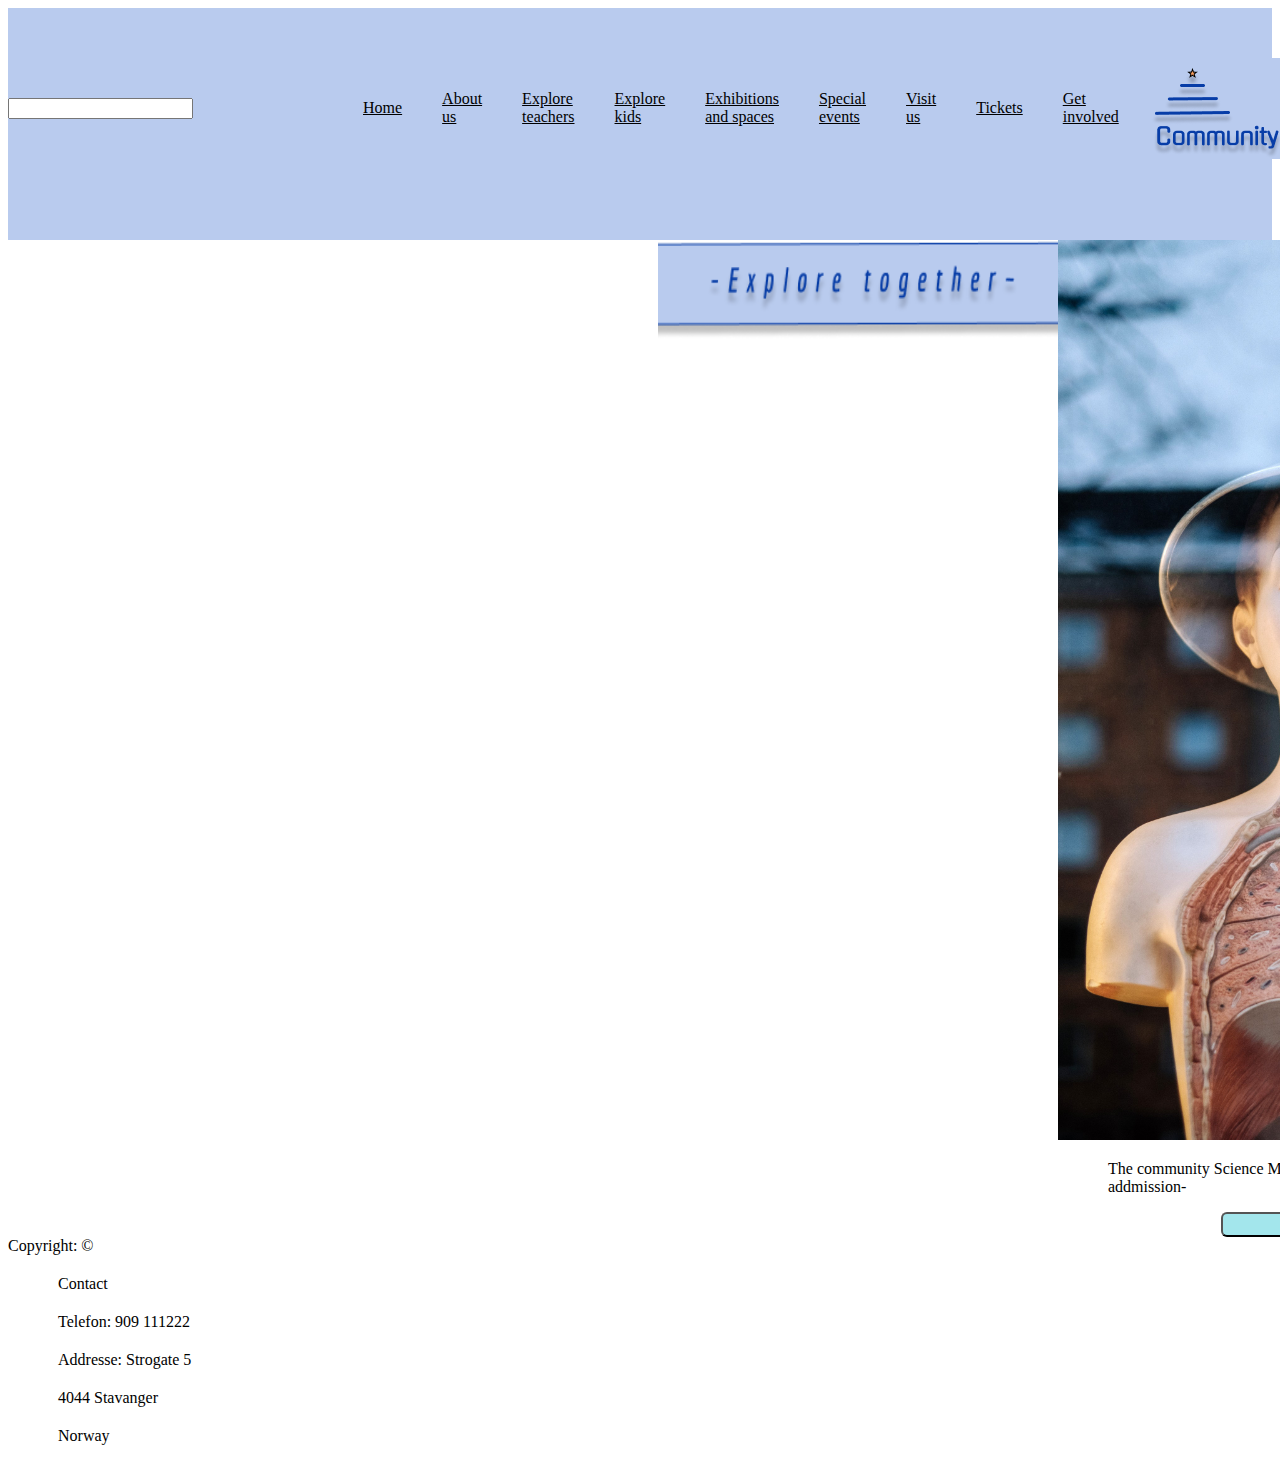
==== commit 7f62243d: "clone to main" ====
--- a/index.html
+++ b/index.html
@@ -43,7 +43,7 @@
             </div>
             <div class="item2">
                 <img src="images/andrew-ruiz-348421.jpg" alt="sitting astronaut in yellow clothes" class="astronaut"/>
-                <button class="ticket-button">BUY TICKET</button>
+                <button class="ticket-button">GET TICKET</button>
                 <button class="teacher-button">FOR TEACHERS</button>
                 <button class="kids-button">FOR KIDS</button>
             </div>
--- a/css/styles.css
+++ b/css/styles.css
@@ -5,7 +5,17 @@
     src: url("fonts.googleapis.com");
 }
 
-
+@media (min-width: 600px) and (max-width: 1200px) {
+}
+
+.container {
+    display:flex;
+}
+@media (max-width: 600px) {
+    .container {
+      flex-direction: column;
+    }
+   }
 
 body {
     font-family: source serif pro serif, Georgia, 'Times New Roman', Times, serif;
@@ -85,6 +95,7 @@
     padding-top: 0px;
     padding-bottom: 20px;
     align-items: center;
+    display: flex;
 }
 img {
     display:flex;
@@ -178,8 +189,9 @@
 }
 
 .museum {
-    width: cover;
-    height:fit-content;
+    width: 400px;
+    height:200px;
+    margin-left: 50px;
 }
 
 
@@ -192,9 +204,11 @@
 
 p {
     margin-top: 20px;
-    margin-left: 20px;
+    margin-left: 50px;
     max-width:600px;
     width:300px;
+    position: relative;
+    display: center;
     
 
 }
@@ -267,7 +281,7 @@
     margin: 20px;
 }
 .child {
-    height: 200px;
+    height: 300px;
     width: 700px;
     margin: 20px;
 }
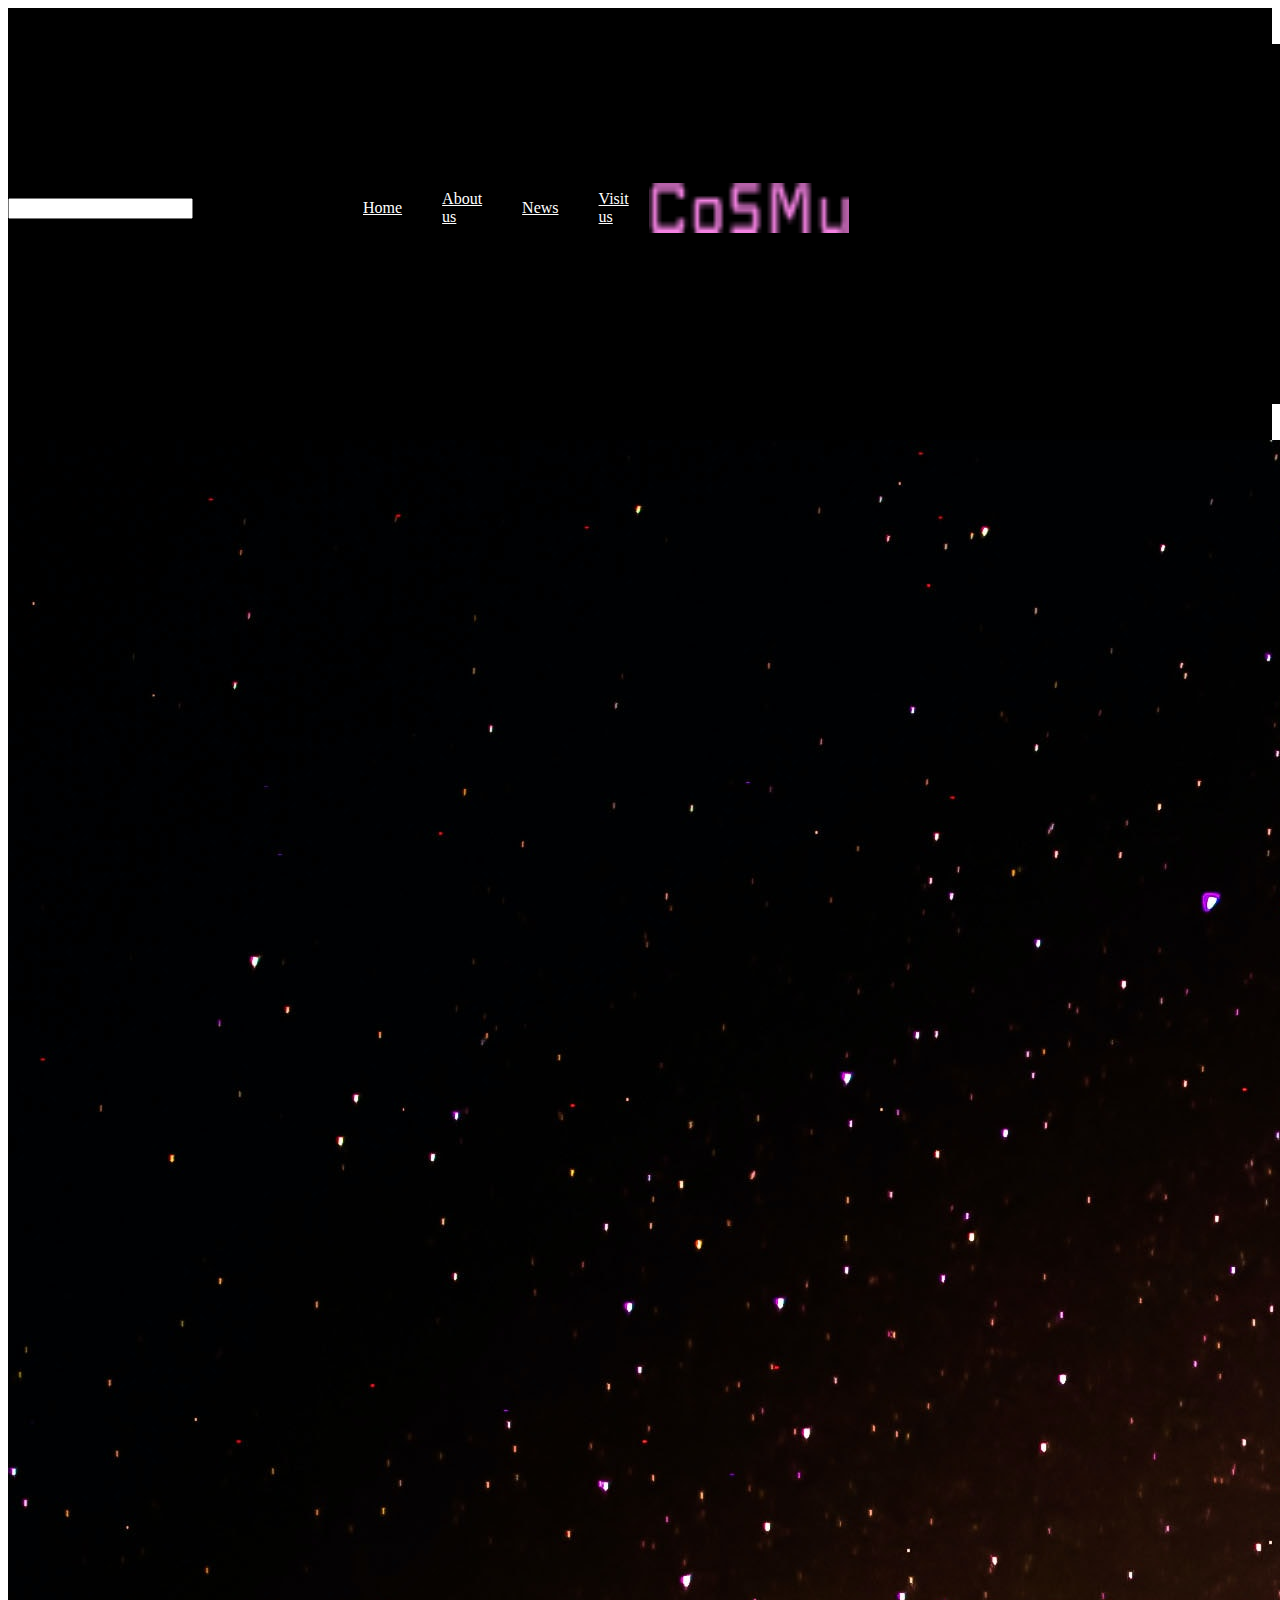
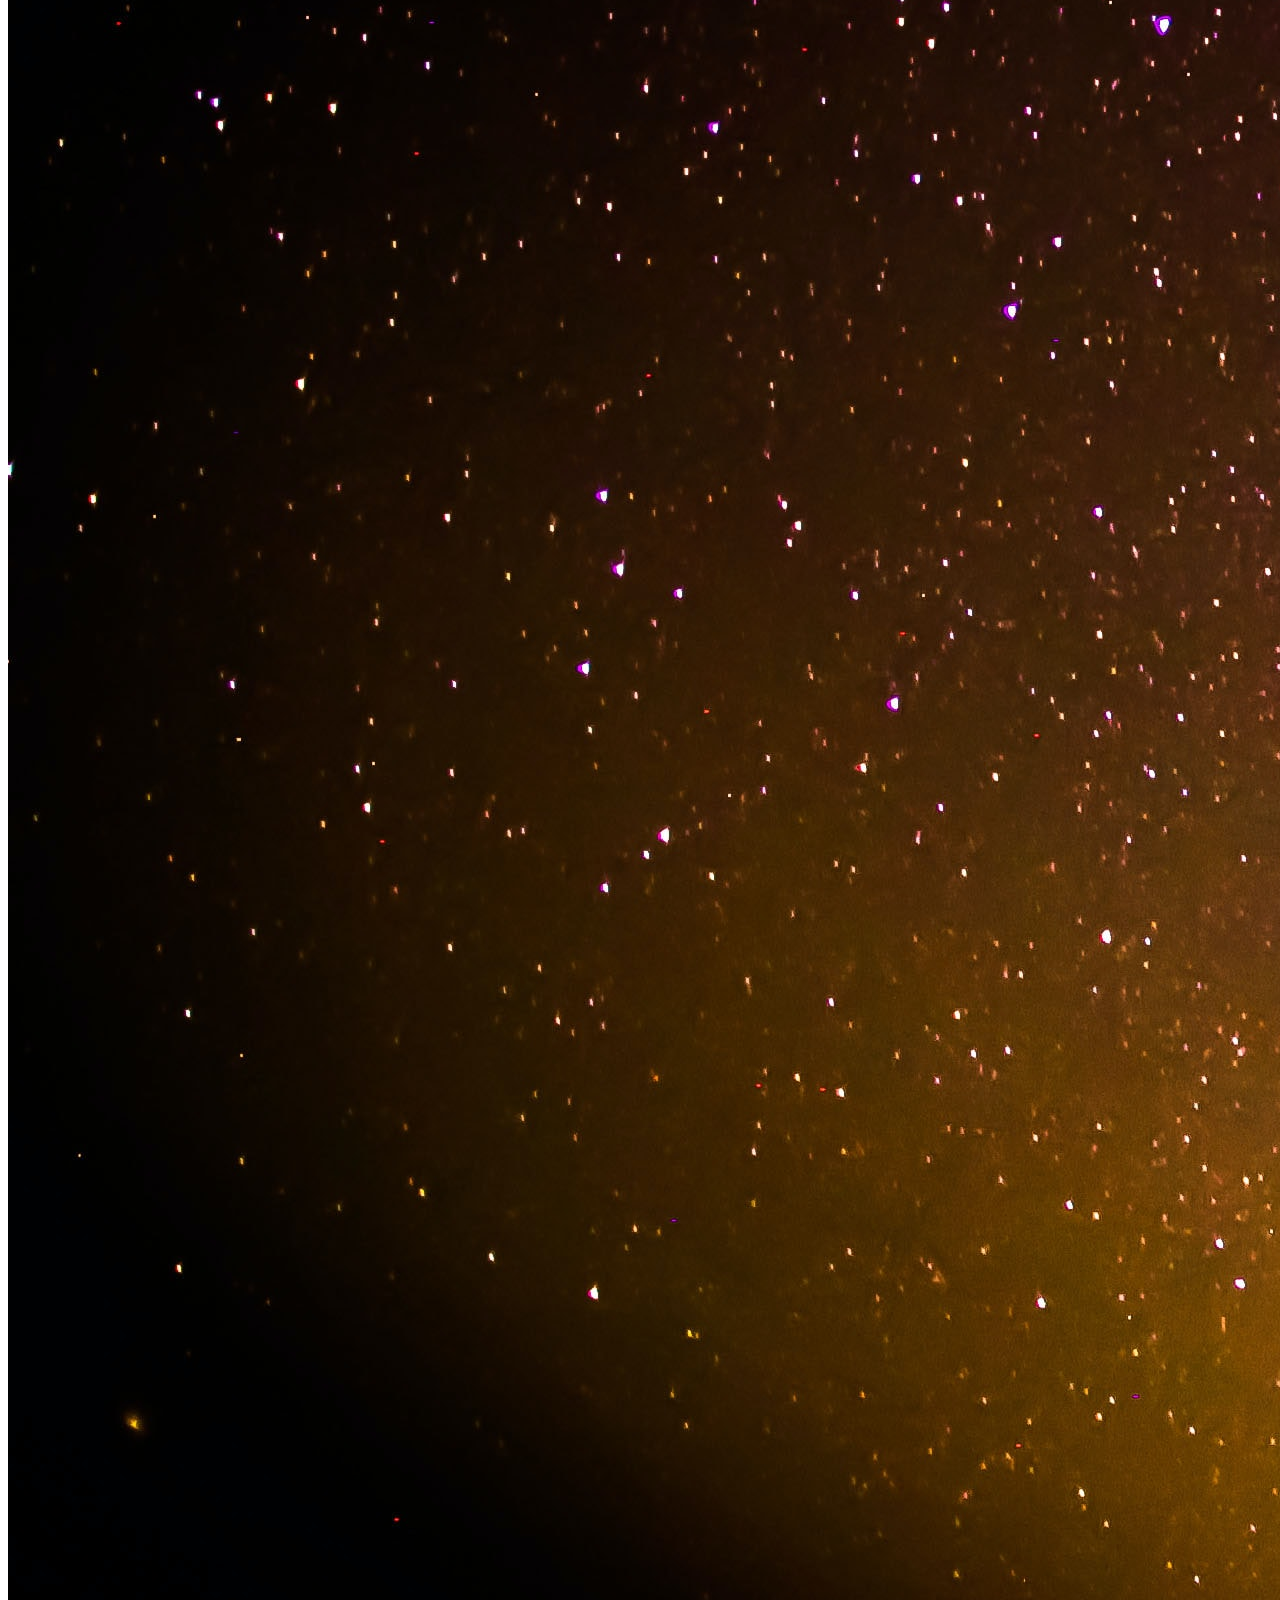
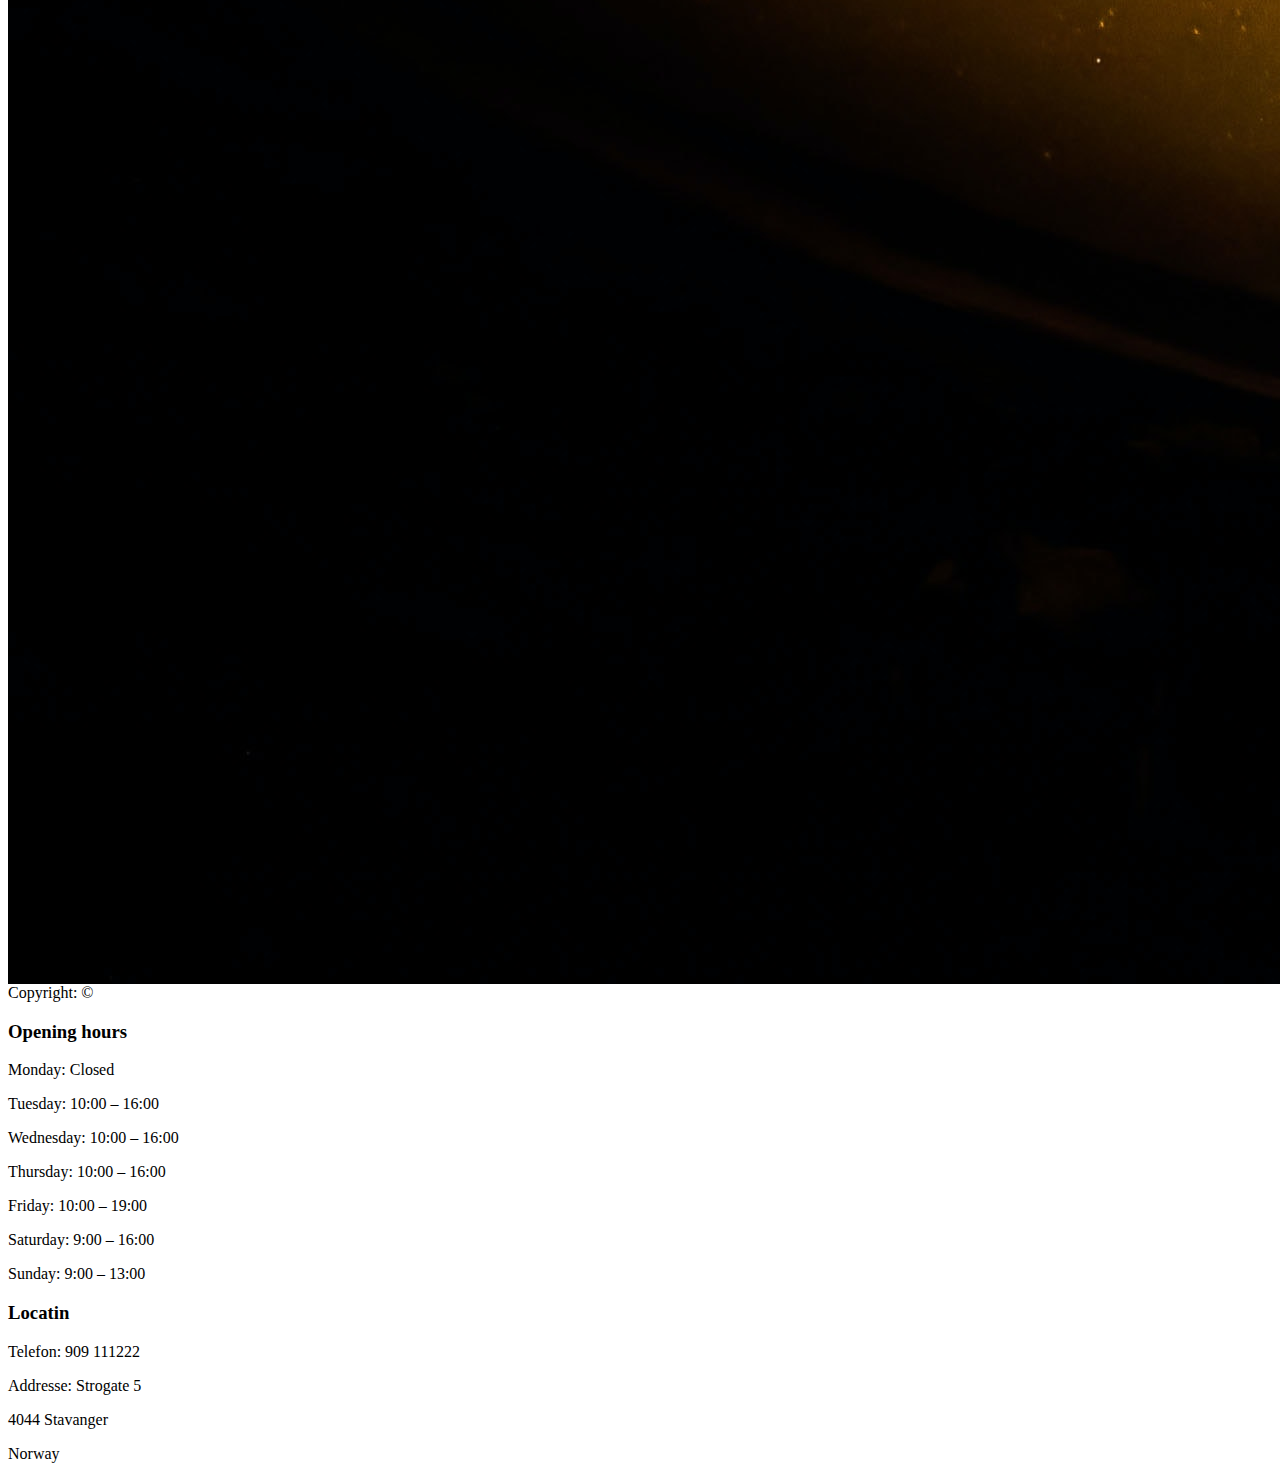
==== commit 5e00ad3d: "clone to main" ====
--- a/index.html
+++ b/index.html
@@ -19,51 +19,41 @@
         <nav> 
             <a href="index.html" class="active">Home</a>
             <a href="about.html">About us</a>
-            <a href="explore teachers.html">Explore teachers</a>
-            <a href="explore kids.html">Explore kids</a>
-            <a href="exhibitions.html">Exhibitions and spaces</a>
-            <a href="Special events.html">Special events</a>
-            <a href="visit.html">Visit us</a>
-            <a href="tickets.html">Tickets</a>
-            <a href="get involved.html">Get involved</a>
+            <a href="explore teachers.html">News</a>
+            <a href="explore kids.html">Visit us</a>
+            
         </nav>    
-            <img src="icons/logo text A.png" alt="logo of the museum" class="logo"/>
-            <h1>Community Science Museum</h1>
+            <img src="icons/CoSMu.png" class="logo" alt="text Cosmo">
+            <h1>The Community Science Museum</h1>
+            <h2 class="explore">~ Explore together ~</h2>
     </header>
     <main>
         <section class="container">
-            <img src="icons/eksplore together.png" alt="label with text: Explore together"  class="explore"/>
-            <div class="item1">
-            <img src= "images/homepage.jpg" alt="Scientistic picture of the face and the lungs" class="scientistic"/>
-            <p>The community Science Museum - free addmission-</p>
-        <nav>
-            <button a href="about.html" class="read-button">Read more</button>
-            <button a href="Special events.html"class="news-button">News</button>
-        </nav>
-            </div>
-            <div class="item2">
-                <img src="images/andrew-ruiz-348421.jpg" alt="sitting astronaut in yellow clothes" class="astronaut"/>
+            <img src= "images/GALAXY TO MUSEUM.jpg" alt="a person looking upt othe stars" class="galaxy"/>
                 <button class="ticket-button">GET TICKET</button>
-                <button class="teacher-button">FOR TEACHERS</button>
-                <button class="kids-button">FOR KIDS</button>
-            </div>
-            <div class="item3">
-                <img src="images/exhibiton maur.jpg" alt="exhibition of gigant ants" class="maur"/>
-                <button class="exhibition-button">EXHIBITION SPACES</button>
-            </div>
-            <div class="item4">
-                <img src="images/billetto-editorial-334686.jpg" alt="a boy using vr glasses" class="glasses"/>
-                <button class="events-button">SPECIAL EVENTS AND EXHIBITIONS</button>
-            </div>
+                <button class="teacher-button">EXPLORE</button>
+                <button class="kids-button">EXHIBITIONS AND SPACES</button>
+                <button class="events-button">EVENTS AND VISITERS</button>
+                <button class="involved-button">GET INVOLVED</button>
+           
+            
         </section>
     </main>
     <footer >
             Copyright: &copy;
-            <p class="footer">Contact</p>
-            <p class="footer">Telefon: 909 111222</p>
-            <p class="footer">Addresse: Strogate 5</p>
-            <p class="footer">4044 Stavanger</p>
-            <p class="footer">Norway</p>
+        <h3>Opening hours</h3>
+        <p>Monday: Closed
+        <p>Tuesday: 10:00 – 16:00</p>
+        <p> Wednesday: 10:00 – 16:00</p>
+        <p> Thursday: 10:00 – 16:00</p>
+        <p> Friday: 10:00 – 19:00</p>
+        <p> Saturday: 9:00 – 16:00</p>
+        <p> Sunday: 9:00 – 13:00</p>
+        <h3>Locatin</h3>
+        <p>Telefon: 909 111222</p>
+        <p>Addresse: Strogate 5</p>
+        <p>4044 Stavanger</p>
+        <p>Norway</p>
     </footer>
     
 </body>
--- a/css/styles.css
+++ b/css/styles.css
@@ -25,19 +25,21 @@
 }
 
 .logo {
-    margin-bottom:0px;
-    background-color:rgb(185, 203, 238);
-    
+
+   background-color: black;
+   color:#D380C3;
+   width: 200px;
+   height: 50px;
 }
 
 #menu-checkbox:checked ~ nav {
     display: block;
 }
-
+ 
 header {
     
-    background-color:rgb(185, 203, 238); 
-    height: 200px;
+    background-color:black;
+    height: 400px;
     margin-bottom: 0px;
     display:block flex;
     align-items: center;
@@ -47,7 +49,7 @@
 
 nav {
     position: relative;
-    color:black;
+    color:white;
     padding-left: 50px;
     margin-left: 100px;
     font-size:large bold;
@@ -55,7 +57,8 @@
 }
 nav a {
     display: inline-block;
-    color:black;
+    background-color:black;
+    color: white;
     margin: 30px 20px 30px 20px;
 }
 @media  (min-width: 600px) {
@@ -77,10 +80,10 @@
 h1 {
     font-family: Cairo, Cambria, Cochin, Georgia, Times, 'Times New Roman', sans-serif;
     font-size: 3em;
-    color: #073DA7;
-    background-color: rgb(185, 203, 238);
+    color: white; 
+    background-color: black;
     position: relative center;
-    margin: 0px;
+    margin-left:400px;
     margin-bottom: 0px;
     padding-left: 100px;
     display:inline;
@@ -89,25 +92,19 @@
 .explore {
     width: 400px;
     height: 100px;
-    margin-top: 0px;
-    margin-bottom: 0px;
-    padding-left: 650px;
-    padding-top: 0px;
-    padding-bottom: 20px;
-    align-items: center;
+    background-color: black;
+    color:white;
+    text-align: center;
     display: flex;
+    margin-left: 400px;
 }
 img {
     display:flex;
 }
     
 
-.scientistic {
-    background-image:var--(homepage picture),
-    url("/images/homepage.jpg");
-    background-repeat: no-repeat;
-    margin-top: 0px;
-    max-width: 600px;
+img {
+    background-image: url (;
 }
 
 
@@ -158,6 +155,7 @@
 }
 .footer{
     background-image: none;
+    text-align: center;
 }
 button {
     
@@ -307,4 +305,22 @@
 .ecology {
     background-color:#F89E5D;
     text-align: center;
+}
+.about {
+    background-color: #A3E6EF;
+    text-align: center;
+    
+}
+.volunteers {
+    background-color: #F48982;
+    text-align: center;
+   
+}
+.support {
+    background-color:#EACF9B;
+    text-align: center;
+}
+.internships {
+    background-color:#E4AD9C;
+    text-align: center;
 }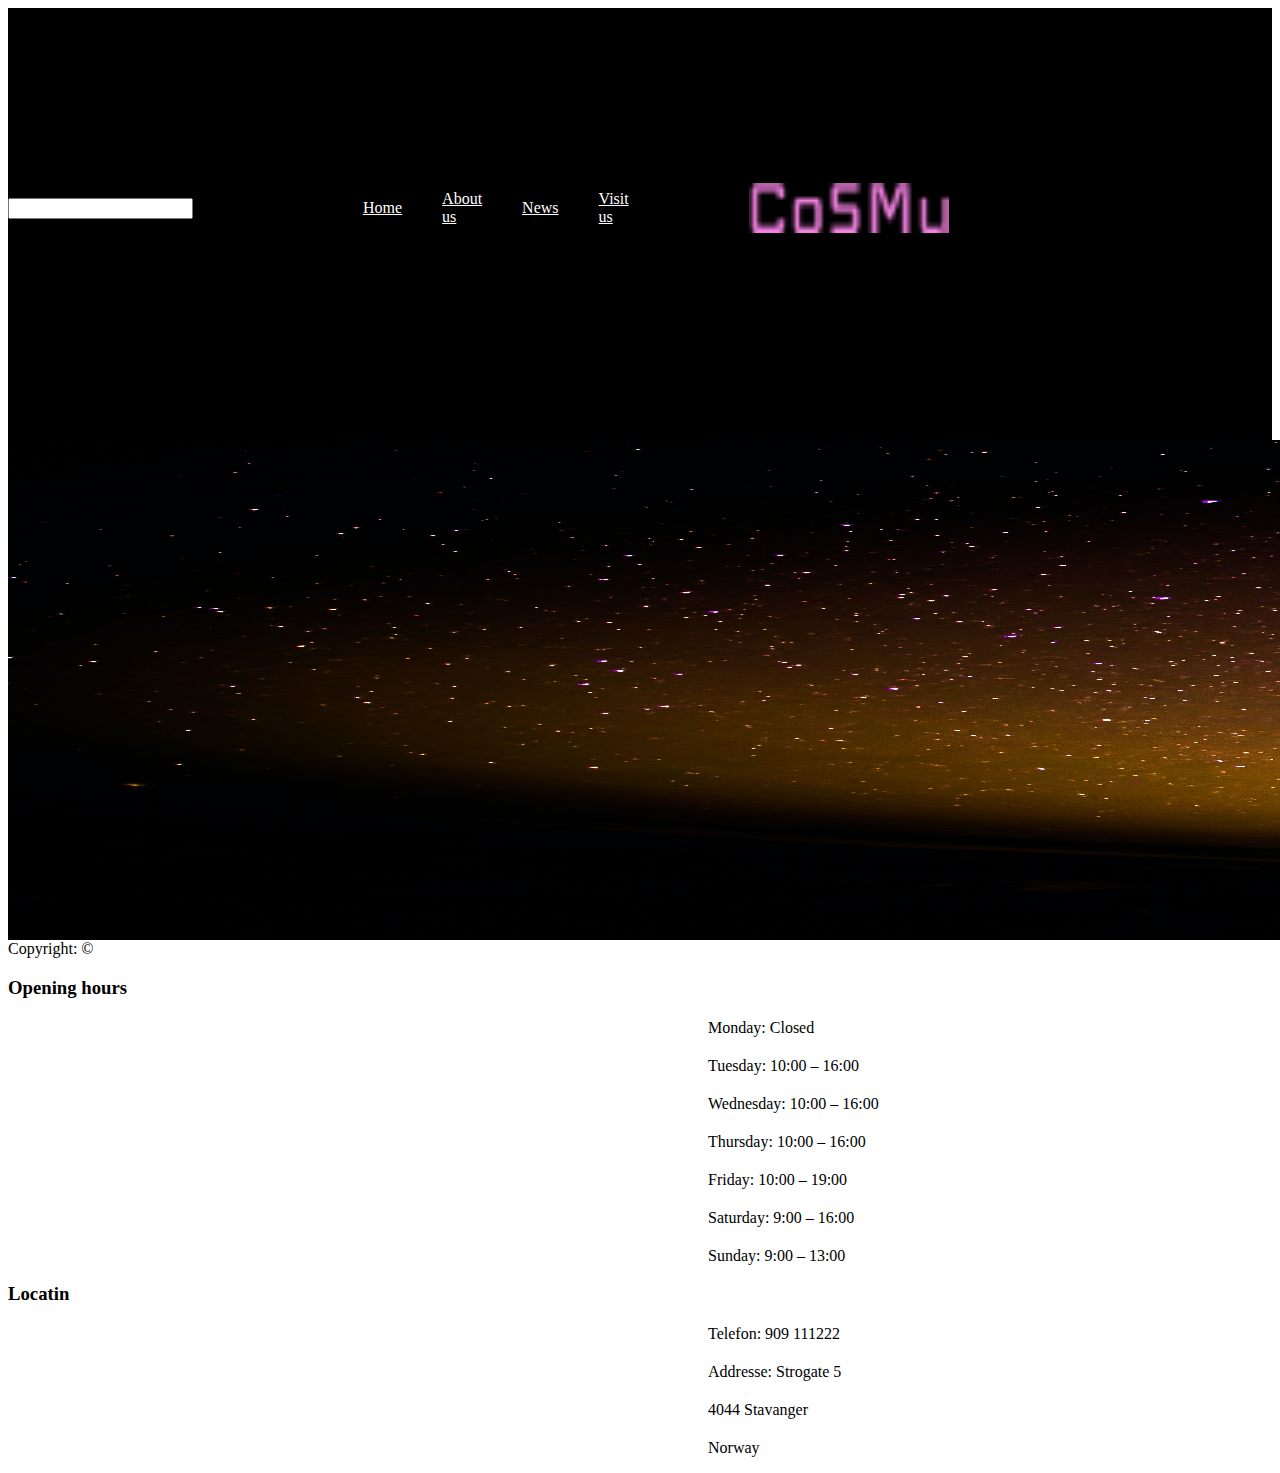
==== commit 37767538: "clone to main" ====
--- a/index.html
+++ b/index.html
@@ -21,7 +21,6 @@
             <a href="about.html">About us</a>
             <a href="explore teachers.html">News</a>
             <a href="explore kids.html">Visit us</a>
-            
         </nav>    
             <img src="icons/CoSMu.png" class="logo" alt="text Cosmo">
             <h1>The Community Science Museum</h1>
@@ -31,12 +30,10 @@
         <section class="container">
             <img src= "images/GALAXY TO MUSEUM.jpg" alt="a person looking upt othe stars" class="galaxy"/>
                 <button class="ticket-button">GET TICKET</button>
-                <button class="teacher-button">EXPLORE</button>
-                <button class="kids-button">EXHIBITIONS AND SPACES</button>
-                <button class="events-button">EVENTS AND VISITERS</button>
-                <button class="involved-button">GET INVOLVED</button>
-           
-            
+                <button>EXPLORE</button>
+                <button>EXHIBITIONS AND SPACES</button>
+                <button>EVENTS AND VISITERS</button>
+                <button>GET INVOLVED</button>
         </section>
     </main>
     <footer >
--- a/css/styles.css
+++ b/css/styles.css
@@ -30,6 +30,7 @@
    color:#D380C3;
    width: 200px;
    height: 50px;
+   margin-left: 100px;
 }
 
 #menu-checkbox:checked ~ nav {
@@ -98,32 +99,16 @@
     display: flex;
     margin-left: 400px;
 }
-img {
-    display:flex;
-}
-    
-
-img {
-    background-image: url (;
-}
-
-
-
-.news-button {
-    text-align:center;
-    background-color:#E4AD9C;
-    width:200px;
-    height:25px;
-    border-radius:6px;
-}
-.read-button {
-    text-align: center;
-    background-color:#A3E6EC;
-    width:200px;
-    height:25px;
-    border-radius: 6px;
-}
-
+
+    
+
+section {
+    background-image: url("../images/GALAXY\ TO\ MUSEUM.jpg");
+    background-size: cover ;
+    background-repeat: no-repeat;
+    max-width: 600PX;
+    max-height: 500px;
+}
 
 .astronaut {
     background-image:"../images/andrew-ruiz-348421.jpg";
@@ -162,28 +147,13 @@
     width: 300px;
     height: 50px;
     border-radius:10px;
-    
+    background-color:#FFB154;
 }
 .ticket-button {
-    background-color:#B9CBEE;
-}
-
-.teacher-button {
-    background-color:#CBC41B;
-}
-.kids-button {
-    background-color:#F89E5D;
-}
-.exhibition-button {
-    background-color:#E1D6CD;
-}
-
-.events-button {
     background-color:#D380C3;
-}
-
-.item4 {
-    background-image:"../images/billetto-editorial-334686.jpg";
+    color:black;
+    text-align: center;
+    text-decoration: solid;
 }
 
 .museum {
@@ -202,7 +172,7 @@
 
 p {
     margin-top: 20px;
-    margin-left: 50px;
+    margin-left: 700px;
     max-width:600px;
     width:300px;
     position: relative;
